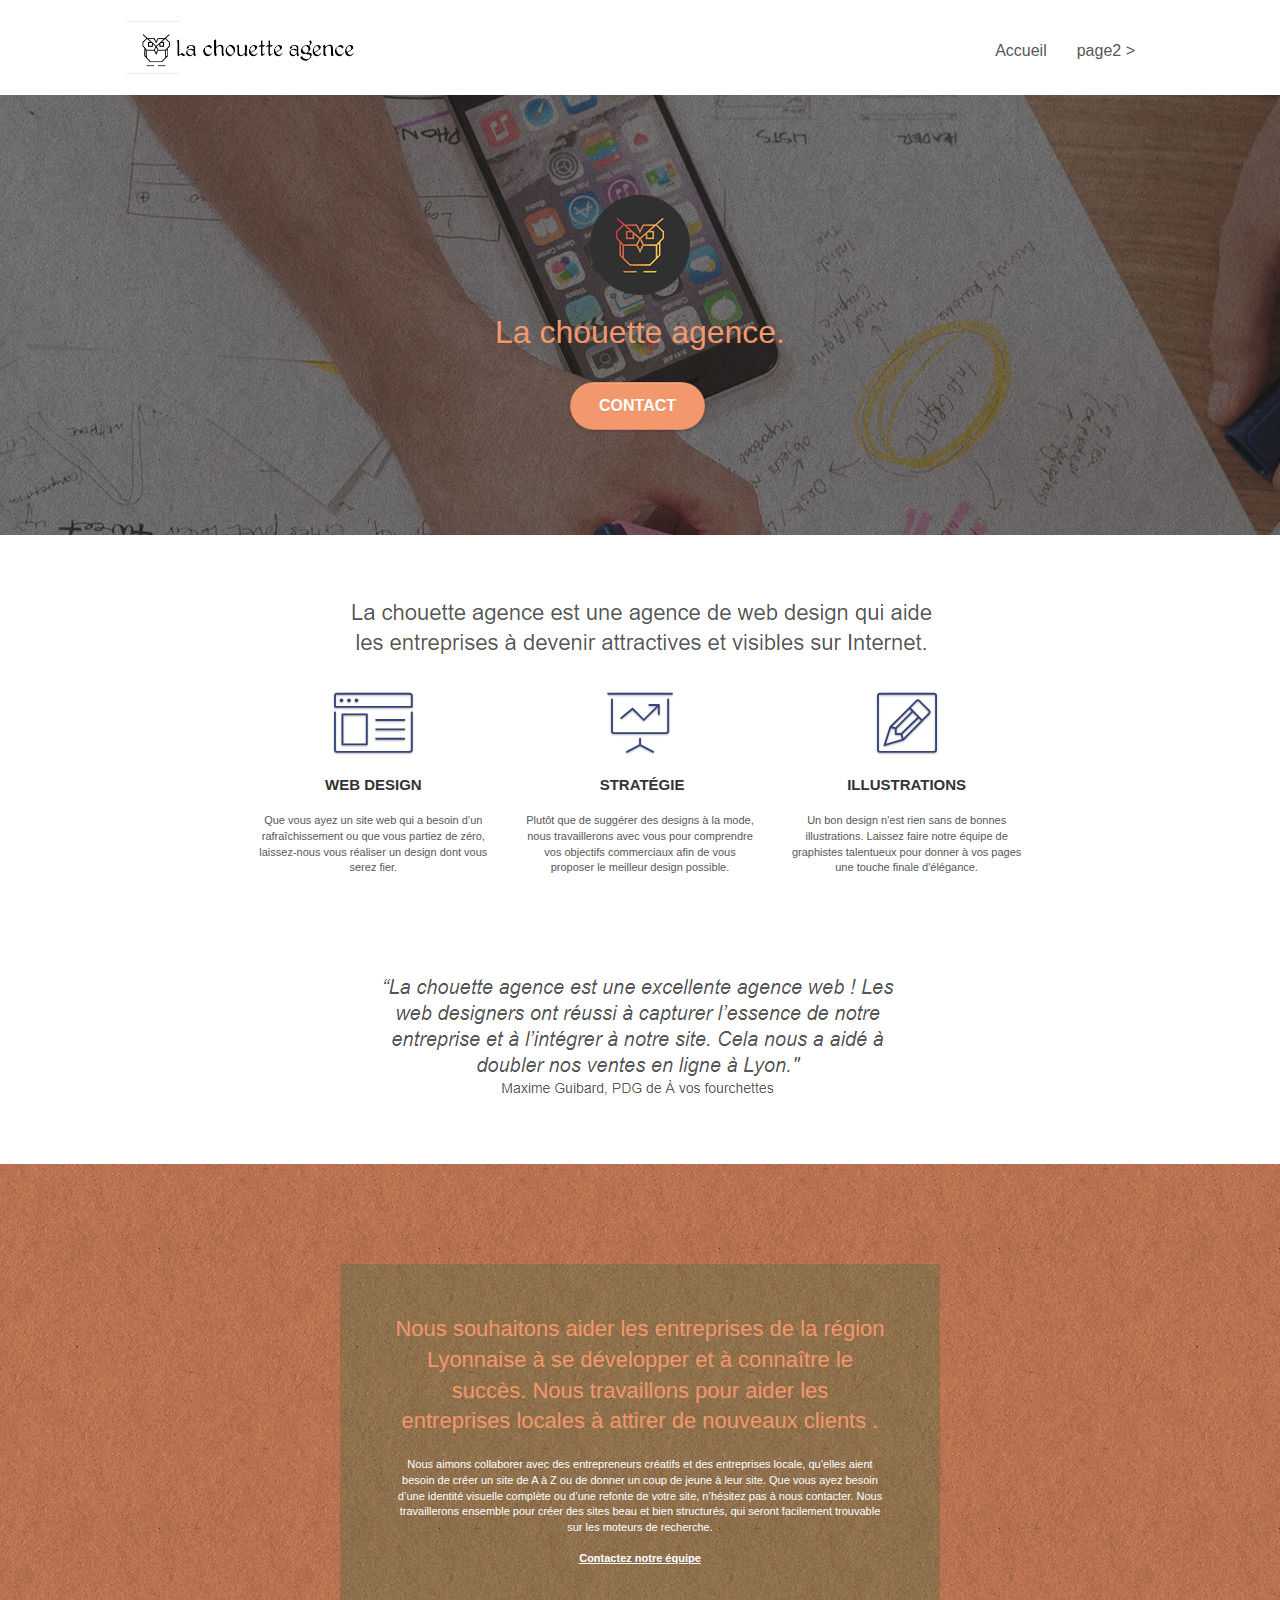
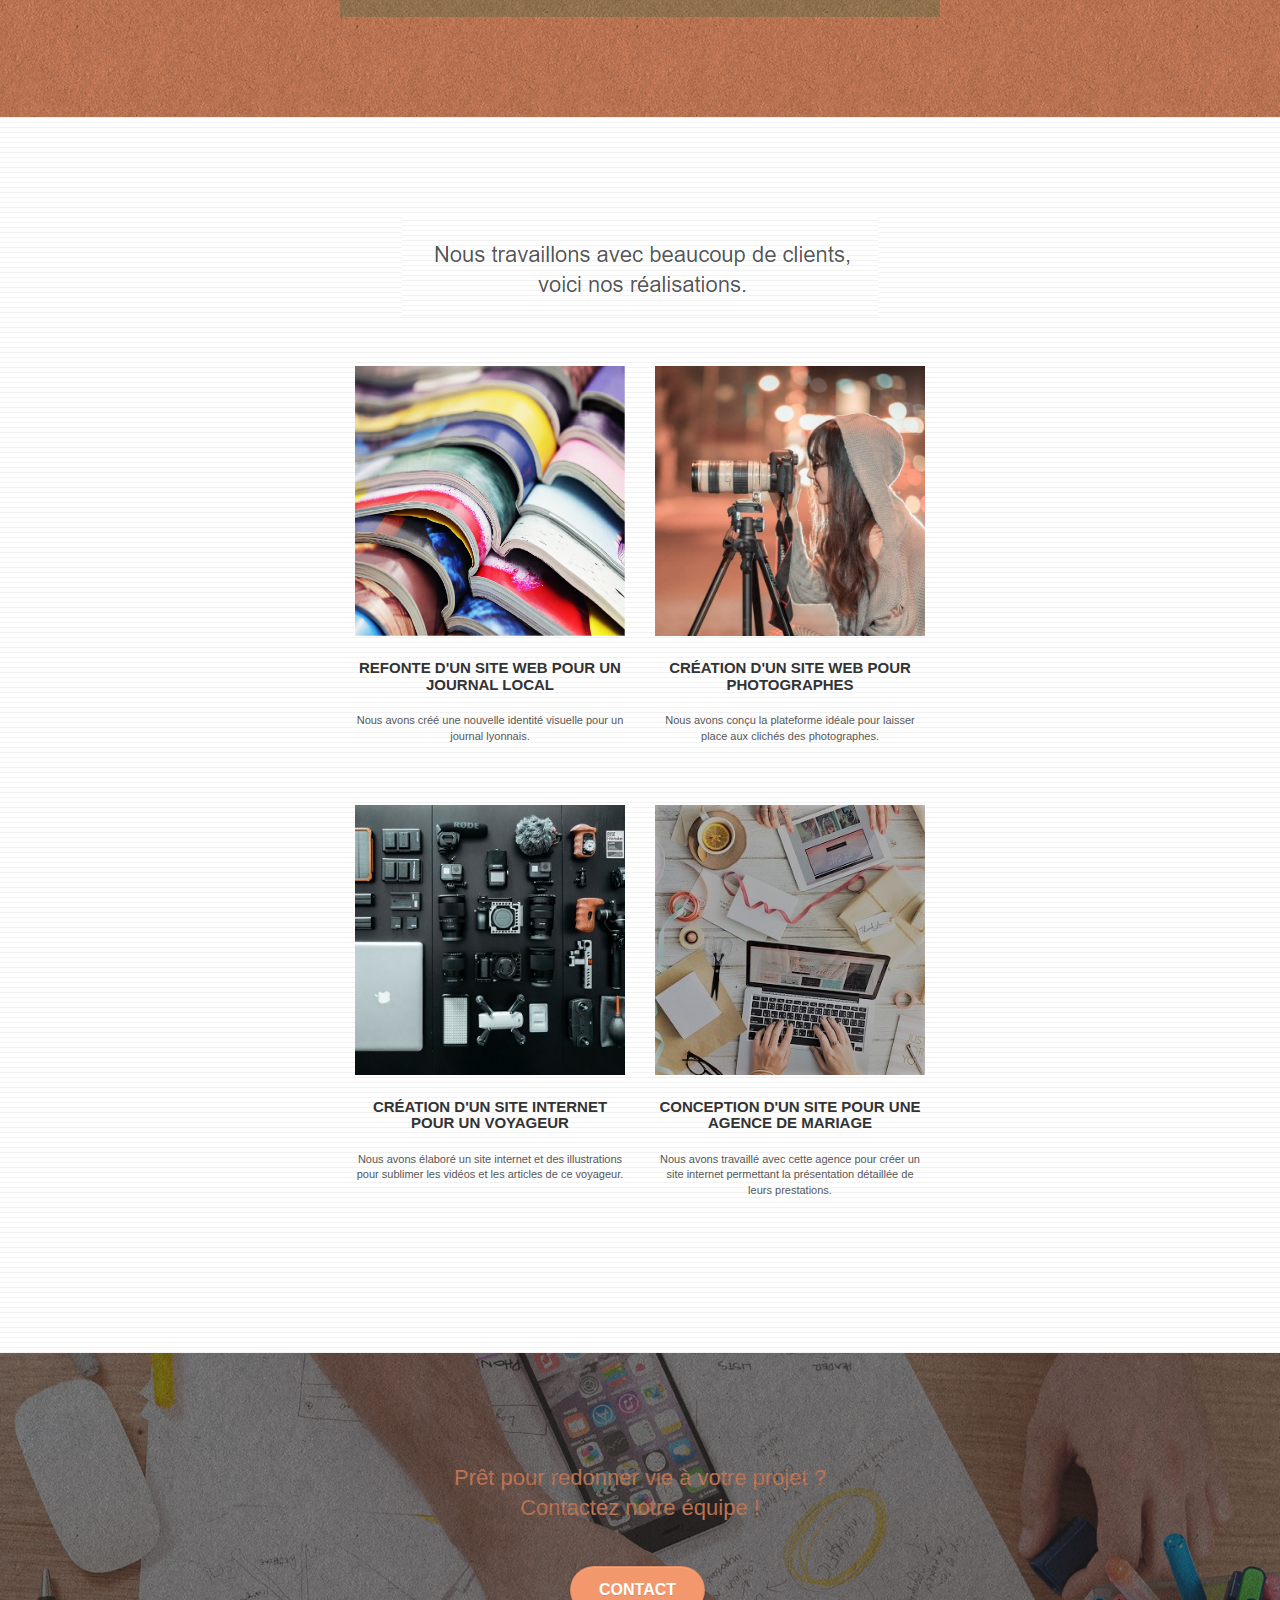
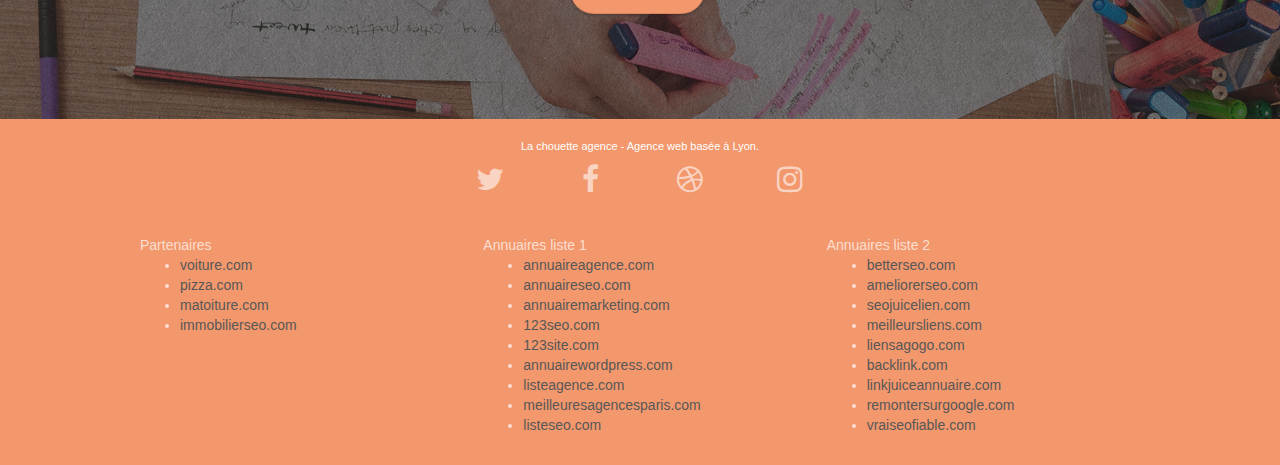
==== index.html @ df913721 "initialisation du projet" ====
<!doctype html>
<html lang="Default">
<head>
    <meta charset="utf-8">
    <meta name="keywords" content="seo, google, site web, site internet, agence design paris, agence design, agence design,agence design,agence design,agence design,agence design,agence design,agence design,agence design">
    <meta name="description" content="">
    <meta name="viewport" content="width=device-width, initial-scale=1.0, viewport-fit=cover">
    <link rel="shortcut icon" type="image/png" href="favicon.jpg">
    
	<link rel="stylesheet" type="text/css" href="./css/bootstrap.css">
	<link rel="stylesheet" type="text/css" href="style.css">
	<link rel="stylesheet" type="text/css" href="./css/font-awesome.css">
	<link rel="stylesheet" type="text/css" href="./css/et-line.css">
	
    
	<script src="./js/jquery-2.1.0.js"></script>
	<script src="./js/bootstrap.js"></script>
	<script src="./js/blocs.js"></script>
	<script src="./js/jquery.touchSwipe.js" defer></script>
	<script src="./js/gmaps.js"></script>

    <title>.</title>

    
<!-- Analytics -->
 
<!-- Analytics END -->
    
</head>
<body>
<!-- Principal conteneur -->
<div class="page-container">
    
<!-- bloc-0 -->
<div class="bloc bgc-white l-bloc " id="bloc-0">
	<div class="container bloc-sm">

		<nav class="navbar row">
			<div class="navbar-header">
				<div class="keywords" style="color:#cccccc;font-size:1px;">Agence web à paris, stratégie web, web design, illustrations, design de site web, site web, web, internet, site internet, site</div>
				<a class="navbar-brand" href="index.html"><img src="img/la-chouette-agence.png" alt="paris web design logo agence web meilleure agence" height="40" /></a>
				<div class="keywords" style="color:#cccccc;font-size:1px;">Agence web à paris, stratégie web, web design, illustrations, design de site web, site web, web, internet, site internet, site</div>
				<button id="nav-toggle" type="button" class="ui-navbar-toggle navbar-toggle" data-toggle="collapse" data-target=".navbar-1">
					<span class="sr-only">Toggle navigation</span><span class="icon-bar"></span><span class="icon-bar"></span><span class="icon-bar"></span>
				</button>
			</div>
			<div class="collapse navbar-collapse navbar-1 special-dropdown-nav">
				<ul class="site-navigation nav navbar-nav">
					<li>
						<a href="index.html">Accueil</a>
					</li>
					<li>
					</li>
					<li>
						<a href="page2.html">page2 &gt;</a>
					</li>
				</ul>
			</div>
		</nav>
	</div>
</div>
<!-- bloc-0 END -->

<!-- bloc-1-presentation -->
<div class="bloc bgc-dark-slate-blue bg-banniere d-bloc bg-t-edge bloc-bg-texture texture-paper b-parallax" id="bloc-1-hero">
	<div class="container bloc-lg">
		<div class="row tight-width-whitespace">
			<div class="col-sm-12">
				<img src="img/logo.png" class="center-block image-resize-mode" width="100" alt="La chouette agence, agence web paris, création logo paris" />
				<h1 class="text-center hero-bloc-text tc-white ">
					La chouette agence.
				</h1>
				<div class="text-center">
					<a href="page2.html" class="btn btn-lg btn-clean btn-rd cta-hero btn-atomic-tangerine" id="cta-hero">Contact</a>
				</div>
			</div>
		</div>
	</div>
</div>
<!-- bloc-1-presentation END -->

<!-- bloc-2-services -->
<div class="bloc bgc-white l-bloc" id="bloc-2-services">
	<div class="container bloc-md">
		<div class="row">
			<div class="col-sm-12 text-center">
				<img alt="agence web, agence web paris, web design paris, stratégie web" src="img/title.png" />
			</div>
		</div>
		<div class="row voffset-lg med-width-whitespace">
			<div class="col-sm-4">
				<div class="text-center">
					<span class="et-icon-browser sm-shadow icon-dark-slate-blue icons icon-lg"></span>
				</div>
				<h3 class="mg-md text-center">
					Web design
				</h3>
				<p class="text-center ">
					Que vous ayez un site web qui a besoin d&rsquo;un rafraîchissement ou que vous partiez de zéro, laissez-nous vous réaliser un design dont vous serez fier.
				</p>
			</div>
			<div class="col-sm-4">
				<div class="text-center">
					<span class="et-icon-presentation sm-shadow icon-dark-slate-blue icons icon-lg"></span>
				</div>
				<h3 class="mg-md text-center">
					&nbsp;Stratégie
				</h3>
				<p class="text-center ">
					Plutôt que de suggérer des designs à la mode, nous travaillerons avec vous pour comprendre vos objectifs commerciaux afin de vous proposer le meilleur design possible.<br>
				</p>
			</div>
			<div class="col-sm-4">
				<div class="text-center">
					<span class="et-icon-edit sm-shadow icon-dark-slate-blue icons icon-lg"></span>
				</div>
				<h3 class="mg-md text-center">
					Illustrations
				</h3>
				<p class="text-center ">
					Un bon design n'est rien sans de bonnes illustrations. Laissez faire notre équipe de graphistes talentueux pour donner à vos pages une touche finale d'élégance.
				</p>
			</div>
		</div>
		<div class="row voffset-lg voffset">
			<div class="col-xs-12 col-md-8 col-md-offset-2 text-center">
				<img alt="agence web, agence web paris, web design paris, stratégie web" src="img/citation.png" />

			</div>
		</div>
	</div>
</div>
<!-- bloc-2-services END -->

<!-- bloc-3-what-i-do -->
<div class="bloc tc-white bgc-atomic-tangerine bg-presentation d-bloc bloc-bg-texture texture-paper b-parallax" id="bloc-3-what-i-do">
	<div class="container bloc-lg">
		<div class="row tight-width-whitespace black-background">
			<div class="col-sm-12">
				<h2 class="mg-md text-center tc-white">
					Nous souhaitons aider les entreprises de la région Lyonnaise à se développer et à connaître le succès. Nous travaillons pour aider les entreprises locales à attirer de nouveaux clients .<br>
				</h2>
				<p class="text-center white">
					Nous aimons collaborer avec des entrepreneurs créatifs et des entreprises locale, qu’elles aient besoin de créer un site de A à Z ou de donner un coup de jeune à leur site. Que vous ayez besoin d’une identité visuelle complète ou d’une refonte de votre site, n’hésitez pas à nous contacter. Nous travaillerons ensemble pour créer des sites beau et bien structurés, qui seront facilement trouvable sur les moteurs de recherche. <br><br><a class="ltc-white bold-link" href="page2.html">Contactez notre équipe</a><br>
				</p>
			</div>
		</div>
	</div>
</div>
<!-- bloc-3-what-i-do END -->

<!-- bloc-4-portfolio -->
<div class="bloc bgc-white bg-lines-h2-bg bg-repeat l-bloc" id="bloc-4-portfolio">
	<div class="container bloc-lg">
		<div class="row">
			<div class="col-sm-12 text-center">
				<img alt="agence web, agence web paris, web design paris, stratégie web" src="img/title2.png" />
			</div>
		</div>
		<div class="row tight-width-whitespace portfolio-row">
			<div class="col-sm-6">
				<a href="#" data-lightbox="img/1.jpg" data-gallery-id="gallery-1" data-caption="Refonte d'un site web pour un journal local" data-frame="snapshot-lb"><img src="img/1.jpg" alt="paris web design logo agence web meilleure agence et refonte site web journal" class="img-responsive portfolio-thumb" /></a>
				<h3 class="mg-md text-center">
					Refonte d'un site web pour un journal local
				</h3>
				<p class="text-center">
					Nous avons créé une nouvelle identité visuelle pour un journal lyonnais.
				</p>
			</div>
			<div class="col-sm-6">
				<a href="#" data-lightbox="img/2.jpg" data-gallery-id="gallery-1" data-caption="Création d'un site web pour photographes" data-frame="snapshot-lb"><img src="img/2.jpg" class="img-responsive portfolio-thumb" alt="paris web design logo agence web meilleure agence, Création d'un site web pour photographes" /></a>
				<h3 class="mg-md text-center">
					Création d'un site web pour photographes
				</h3>
				<p class="text-center">
					Nous avons conçu la plateforme idéale pour laisser place aux clichés des photographes.
				</p>
			</div>
		</div>
		<div class="row tight-width-whitespace portfolio-row">
			<div class="col-sm-6">
				<a href="#" data-lightbox="img/3.bmp" data-gallery-id="gallery-1" data-caption="Création d'un site internet pour un voyageur" data-frame="snapshot-lb"><img src="img/3.bmp" class="img-responsive portfolio-thumb" alt="paris web design logo agence web meilleure agence, Création d'un site web pour voyageur"/></a>
				<h3 class="mg-md text-center">
					Création d'un site internet pour un voyageur
				</h3>
				<p class="text-center">
					Nous avons élaboré un site internet et des illustrations pour sublimer les vidéos et les articles de ce voyageur.
				</p>
			</div>
			<div class="col-sm-6">
				<a href="#" data-lightbox="img/4.bmp" data-gallery-id="gallery-1" data-caption="Conception d'un site pour une agence de mariage" data-frame="snapshot-lb"><img src="img/4.bmp" class="img-responsive portfolio-thumb" alt="paris web design logo agence web meilleure agence, Création d'un site web pour agence de mariage" /></a>
				<h3 class="mg-md text-center">
					Conception d'un site pour une agence de mariage
				</h3>
				<p class="text-center">
					Nous avons travaillé avec cette agence pour créer un site internet permettant la présentation détaillée de leurs prestations.
				</p>
			</div>
		</div>
	</div>
</div>
<!-- bloc-4-portfolio END -->

<!-- bloc-5-cta -->
<div class="bloc bgc-dark-slate-blue bg-banniere d-bloc bloc-bg-texture texture-paper" id="bloc-5-cta">
	<div class="container bloc-lg">
		<div class="row">
			<h2 class="mg-md text-center tc-white">
				Prêt pour redonner vie à votre projet ?<br>Contactez notre équipe !
			</h2>
			<div class="col-sm-12 text-center">
				<a href="page2.html" class="btn btn-atomic-tangerine btn-clean btn-rd btn-lg cta-hero">Contact</a>
			</div>
		</div>
	</div>
</div>
<!-- bloc-5-cta END -->

<!-- Footer - bloc-8 -->
<div class="bloc bgc-atomic-tangerine d-bloc" id="bloc-8">
	<div class="container bloc-sm">
		<div class="row">
			<div class="col-sm-12">
				<p class="text-center white">
					La chouette agence - Agence web basée à Lyon.<br>
				</p>
				<div class="row row-no-gutters social">
					<div class="col-sm-3">
						<div class="text-center">
							<a class="social" href="index.html"><span class="fa fa-twitter icon-md"></span></a>
						</div>
					</div>
					<div class="col-sm-3">
						<div class="text-center">
							<a class="social" href="index.html"><span class="fa fa-facebook icon-md"></span></a>
						</div>
					</div>
					<div class="col-sm-3">
						<div class="text-center">
							<a class="social" href="index.html"><span class="fa fa-dribbble icon-md"></span></a>
						</div>
					</div>
					<div class="col-sm-3">
						<div class="text-center">
							<a class="social" href="index.html"><span class="fa fa-instagram icon-md"></span></a>
						</div>
					</div>
					<div class="keywords" style="color:#F3976C;">Agence web à paris, stratégie web, web design, illustrations, design de site web, site web, web, internet, site internet, site</div>
				</div>
				<div class="row">
					<div class="col-sm-4">
						Partenaires
							<ul>
								<li><a href="voiture.com">voiture.com</a></li>
								<li><a href="pizza.com">pizza.com</a></li>
								<li><a href="matoiture.com">matoiture.com</a></li>
								<li><a href="immobilierseo.com">immobilierseo.com</a></li>
							</ul>		
					</div>
					<div class="col-sm-4">
						Annuaires liste 1
						<ul>
							<li><a href="annuaireagence.com">annuaireagence.com</a></li>
							<li><a href="annuaireseo.com">annuaireseo.com</a></li>
							<li><a href="annuairemarketing.com">annuairemarketing.com</a></li>
							<li><a href="123seoture.com">123seo.com</a></li>
							<li><a href="123site.com">123site.com</a></li>
							<li><a href="annuairewordpress.com">annuairewordpress.com</a></li>
							<li><a href="listeagence.com">listeagence.com</a></li>
							<li><a href="meilleuresagencesparis.com">meilleuresagencesparis.com</a></li>
							<li><a href="listeseo.com">listeseo.com</a></li>
						</ul>
					</div>
					<div class="col-sm-4">
						Annuaires liste 2
						<ul>
							<li><a href="betterseo.com">betterseo.com</a></li>
							<li><a href="ameliorerseo.com">ameliorerseo.com</a></li>
							<li><a href="seojuicelien.com">seojuicelien.com</a></li>
							<li><a href="meilleursliens.com">meilleursliens.com</a></li>
							<li><a href="liensagogo.com">liensagogo.com</a></li>
							<li><a href="backlink.com">backlink.com</a></li>
							<li><a href="linkjuiceannuaire.com">linkjuiceannuaire.com</a></li>
							<li><a href="remontersurgoogle.com">remontersurgoogle.com</a></li>
							<li><a href="vraiseofiable.com">vraiseofiable.com</a></li>
						</ul>
					</div>
				</div>
			</div>
		</div>
	</div>
</div>
<!-- Footer - bloc-8 END -->

</div>
<!-- Principal conteneur END -->
    

</body>
</html>
---- style.css ----
body {
    margin: 0;
    padding: 0;
    background: #FFF;
    overflow-x: hidden;
    -webkit-font-smoothing: antialiased;
    -moz-osx-font-smoothing: grayscale;
}

a,
button {
    transition: all .3s ease-in-out;
    outline: none!important;
}

a:hover {
    text-decoration: none;
    cursor: pointer;
}

#page-loading-blocs-notifaction {
    position: fixed;
    top: 0;
    bottom: 0;
    width: 100%;
    z-index: 100000;
    background: #FFFFFF url("img/pageload-spinner.gif") no-repeat center center;
}

.bloc {
    width: 100%;
    clear: both;
    background: 50% 50% no-repeat;
    padding: 0 50px;
    -webkit-background-size: cover;
    -moz-background-size: cover;
    -o-background-size: cover;
    background-size: cover;
    position: relative;
}

.bloc .container {
    padding-left: 0;
    padding-right: 0;
}

.bloc-lg {
    padding: 100px 50px;
}

.bloc-md {
    padding: 50px;
}

.bloc-sm {
    padding: 20px 50px;
}

.bg-center,
.bg-l-edge,
.bg-r-edge,
.bg-t-edge,
.bg-b-edge,
.bg-tl-edge,
.bg-bl-edge,
.bg-tr-edge,
.bg-br-edge,
.bg-repeat {
    -webkit-background-size: auto!important;
    -moz-background-size: auto!important;
    -o-background-size: auto!important;
    background-size: auto!important;
}

.bg-repeat {
    background: repeat;
}

.bg-t-edge {
    background: top no-repeat;
}

.bloc-bg-texture::before {
    content: "";
    background-size: 2px 2px;
    position: absolute;
    top: 0;
    bottom: 0;
    left: 0;
    right: 0;
}

.texture-paper::before {
    background: url("img/texture-paper.png");
    background-size: 280px 280px;
}

.b-parallax {
    background-attachment: fixed;
}

.d-bloc {
    color: rgba(255, 255, 255, .7);
}

.d-bloc button:hover {
    color: rgba(255, 255, 255, .9);
}

.d-bloc .icon-round,
.d-bloc .icon-square,
.d-bloc .icon-rounded,
.d-bloc .icon-semi-rounded-a,
.d-bloc .icon-semi-rounded-b {
    border-color: rgba(255, 255, 255, .9);
}

.d-bloc .divider-h span {
    border-color: rgba(255, 255, 255, .2);
}

.d-bloc .a-btn,
.d-bloc .navbar a,
.d-bloc .navbar-brand,
.d-bloc a .icon-sm,
.d-bloc a .icon-md,
.d-bloc a .icon-lg,
.d-bloc a .icon-xl,
.d-bloc h1 a,
.d-bloc h2 a,
.d-bloc h3 a,
.d-bloc h4 a,
.d-bloc h5 a,
.d-bloc h6 a,
.d-bloc p a {
    color: rgba(255, 255, 255, .6);
}

.d-bloc .a-btn:hover,
.d-bloc .navbar a:hover,
.d-bloc .navbar-brand:hover,
.d-bloc a:hover .icon-sm,
.d-bloc a:hover .icon-md,
.d-bloc a:hover .icon-lg,
.d-bloc a:hover .icon-xl,
.d-bloc h1 a:hover,
.d-bloc h2 a:hover,
.d-bloc h3 a:hover,
.d-bloc h4 a:hover,
.d-bloc h5 a:hover,
.d-bloc h6 a:hover,
.d-bloc p a:hover {
    color: rgba(255, 255, 255, 1);
}

.d-bloc .navbar-toggle .icon-bar {
    background: rgba(255, 255, 255, 1);
}

.d-bloc .btn-wire,
.d-bloc .btn-wire:hover {
    color: rgba(255, 255, 255, 1);
    border-color: rgba(255, 255, 255, 1);
}

.d-bloc .panel {
    color: rgba(0, 0, 0, .5);
}

.d-bloc .panel button:hover {
    color: rgba(0, 0, 0, .7);
}

.d-bloc .panel icon {
    border-color: rgba(0, 0, 0, .7);
}

.d-bloc .panel .divider-h span {
    border-color: rgba(0, 0, 0, .1);
}

.d-bloc .panel .a-btn {
    color: rgba(0, 0, 0, .6);
}

.d-bloc .panel .a-btn:hover {
    color: rgba(0, 0, 0, 1);
}

.d-bloc .panel .btn-wire,
.d-bloc .panel .btn-wire:hover {
    color: rgba(0, 0, 0, .7);
    border-color: rgba(0, 0, 0, .3);
}

.d-bloc .panel,
.l-bloc {
    color: rgba(0, 0, 0, .5);
}

.d-bloc .panel button:hover,
.l-bloc button:hover {
    color: rgba(0, 0, 0, .7);
}

.l-bloc .icon-round,
.l-bloc .icon-square,
.l-bloc .icon-rounded,
.l-bloc .icon-semi-rounded-a,
.l-bloc .icon-semi-rounded-b {
    border-color: rgba(0, 0, 0, .7);
}

.d-bloc .panel .divider-h span,
.l-bloc .divider-h span {
    border-color: rgba(0, 0, 0, .1);
}

.d-bloc .panel .a-btn,
.l-bloc .a-btn,
.l-bloc .navbar a,
.l-bloc .navbar-brand,
.l-bloc a .icon-sm,
.l-bloc a .icon-md,
.l-bloc a .icon-lg,
.l-bloc a .icon-xl,
.l-bloc h1 a,
.l-bloc h2 a,
.l-bloc h3 a,
.l-bloc h4 a,
.l-bloc h5 a,
.l-bloc h6 a,
.l-bloc p a {
    color: rgba(0, 0, 0, .6);
}

.d-bloc .panel .a-btn:hover,
.l-bloc .a-btn:hover,
.l-bloc .navbar a:hover,
.l-bloc .navbar-brand:hover,
.l-bloc a:hover .icon-sm,
.l-bloc a:hover .icon-md,
.l-bloc a:hover .icon-lg,
.l-bloc a:hover .icon-xl,
.l-bloc h1 a:hover,
.l-bloc h2 a:hover,
.l-bloc h3 a:hover,
.l-bloc h4 a:hover,
.l-bloc h5 a:hover,
.l-bloc h6 a:hover,
.l-bloc p a:hover {
    color: rgba(0, 0, 0, 1);
}

.l-bloc .navbar-toggle .icon-bar {
    color: rgba(0, 0, 0, .6);
}

.d-bloc .panel .btn-wire,
.d-bloc .panel .btn-wire:hover,
.l-bloc .btn-wire,
.l-bloc .btn-wire:hover {
    color: rgba(0, 0, 0, .7);
    border-color: rgba(0, 0, 0, .3);
}

.voffset {
    margin-top: 30px;
}

.voffset-lg {
    margin-top: 80px;
}

.row-no-gutters {
    margin-right: 0;
    margin-left: 0;
}

.row.row-no-gutters > [class^="col-"],
.row.row-no-gutters > [class*=" col-"] {
    padding-right: 0;
    padding-left: 0;
}

#bloc-1-hero h1 {
    font-size: 32px;
}

.navbar {
    margin-bottom: 0;
    z-index: 1;
}

.navbar-brand {
    height: auto;
    padding: 3px 15px;
    font-size: 25px;
    font-weight: normal;
    font-weight: 600;
    line-height: 44px;
}

.navbar-brand img {
    max-height: 200px;
    margin: 0 5px 0 0;
    display: inline;
}

.navbar-brand img[src$=svg] {
    min-width: 100px;
}

.nav-center .navbar-brand img {
    margin: 0;
}

.navbar .nav {
    padding-top: 2px;
    margin-right: -16px;
    float: right;
    z-index: 1;
}

.nav > li {
    float: left;
    margin-top: 4px;
    font-size: 16px;
}

.navbar-nav .open .dropdown-menu > li > a {
    text-align: inherit;
}

.nav > li a:hover,
.nav > li a:focus {
    background: transparent;
}

.navbar-toggle {
    margin: 10px 10px 0 0;
    border: 0px;
}

.navbar-toggle:hover {
    background: transparent!important;
}

.navbar-toggle .icon-bar {
    background-color: rgba(0, 0, 0, .5);
    width: 26px;
}

.nav-invert .navbar .nav {
    float: left;
}

.nav-invert .navbar-header,
.nav-invert .navbar-brand {
    float: right;
    position: relative;
    z-index: 2;
}

@media (min-width: 768px) {
    .site-navigation {
        position: absolute;
        top: 50%;
        right: 20px;
        transform: translate(0, -50%);
        -webkit-transform: translateY(-50%);
    }
    .nav > li .dropdown-menu a,
    .nav > li .dropdown-menu a:hover {
        color: #484848;
    }
    .nav-invert .site-navigation {
        left: 0;
        right: 0;
    }
    .nav-center {
        text-align: center;
    }
    .nav-center .navbar-header {
        width: 100%;
    }
    .nav-center .navbar-header,
    .nav-center .navbar-brand,
    .nav-center .nav > li {
        float: none;
        display: inline-block;
    }
    .nav-center .site-navigation {
        position: relative;
        width: 100%;
        right: 0;
        margin-right: 0px;
        margin-top: 20px;
    }
    .nav-center.mini-nav .navbar-toggle {
        float: none;
        margin: 10px auto 0;
    }
}

.nav > li > .dropdown a {
    background: none!important;
    display: block;
    padding: 14px 15px;
}

nav .caret {
    margin: 0 5px;
}

.dropdown-menu .dropdown-menu {
    top: -8px;
    left: 100%;
}

.dropdown-menu .dropmenu-flow-right {
    top: 100%;
    left: 0;
    margin-left: -1px;
    border-top-left-radius: 0;
    border-top-right-radius: 0;
}

.dropdown-menu .dropdown span {
    border: 4px solid black;
    border-top-color: transparent;
    border-right-color: transparent;
    border-bottom-color: transparent;
    margin: 6px -5px 0 0!important;
    float: right;
}

.mg-md {
    margin-top: 10px;
    margin-bottom: 20px;
}

.mg-lg {
    margin-top: 10px;
    margin-bottom: 40px;
}

.btn {
    margin: 0 5px 5px 0;
}

.btn.pull-right {
    margin: 0 0 5px 5px;
}

.btn-d,
.btn-d:hover,
.btn-d:focus {
    color: #FFF;
    background: rgba(0, 0, 0, .3);
}

button {
    outline: none!important;
}

.btn-rd {
    border-radius: 40px;
}

.btn-clean {
    border: 1px solid rgba(0, 0, 0, .08);
    border-bottom-color: rgba(0, 0, 0, .1);
    text-shadow: 0 1px 0 rgba(0, 0, 1, .1);
    box-shadow: 0 1px 3px rgba(0, 0, 1, .25), inset 0 1px 0 0 rgba(255, 255, 255, .15);
}

.icon-md {
    font-size: 30px!important;
}

.icon-lg {
    font-size: 60px!important;
}

.sm-shadow {
    text-shadow: 0 1px 2px rgba(0, 0, 0, .3);
}

.panel-sq,
.panel-sq .panel-heading,
.panel-sq .panel-footer {
    border-radius: 0;
}

.panel-rd {
    border-radius: 30px;
}

.panel-rd .panel-heading {
    border-radius: 29px 29px 0 0;
}

.panel-rd .panel-footer {
    border-radius: 0 0 29px 29px;
}

.form-control {
    border-color: rgba(0, 0, 0, .1);
    box-shadow: none;
}

.scrollToTop {
    width: 40px;
    height: 40px;
    position: fixed;
    bottom: 20px;
    right: 20px;
    opacity: 0;
    z-index: 500;
    transition: all .3s ease-in-out;
}

.scrollToTop span {
    margin-top: 6px;
}

.showScrollTop {
    font-size: 14px;
    opacity: 1;
}

a[data-lightbox] {
    position: relative;
    display: block;
    text-align: center;
}

a[data-lightbox]:hover::before {
    content: "+";
    font-family: "HelveticaNeue-Light", "Helvetica Neue Light", "Helvetica Neue", Helvetica, Arial;
    font-size: 32px;
    width: 50px;
    height: 50px;
    margin-left: -25px;
    border-radius: 50%;
    background: rgba(0, 0, 0, .6);
    color: #FFF;
    font-weight: 100;
    z-index: 1;
    position: absolute;
    top: 50%;
    transform: translateY(-50%);
    -webkit-transform: translateY(-50%);
}

a[data-lightbox]:hover img {
    opacity: 0.6;
    -webkit-animation-fill-mode: none;
    animation-fill-mode: none;
}

#lightbox-modal {
    display: flex;
    align-items: center;
}

#lightbox-modal .modal-dialog {
    width: 90%;
    max-width: 900px;
    margin: 0 auto 0;
}

#lightbox-modal .modal-dialog img {
    max-height: 90vh;
    margin: 0 auto;
}

.lightbox-caption {
    padding: 20px;
    color: #FFF;
    background: rgba(0, 0, 0, .5);
    position: absolute;
    left: 15px;
    right: 15px;
    bottom: 5px;
}

.close-lightbox {
    color: #FFF;
    font-size: 30px;
    position: absolute;
    top: 20px;
    right: 20px;
    z-index: 20;
    background: rgba(0, 0, 0, .5);
    border: none;
    line-height: 30px;
    padding: 0 9px 5px;
    opacity: 0.3;
}

.close-lightbox:hover,
.next-lightbox:hover,
.prev-lightbox:hover {
    opacity: 1.0;
    color: #FFF;
}

.next-lightbox,
.prev-lightbox {
    font-size: 20px;
    color: rgba(255, 255, 255, .9);
    background: rgba(0, 0, 0, .5);
    transition: all .2s ease-in-out;
    position: absolute;
    top: 45%;
    z-index: 1;
    opacity: 0.4;
}

.next-lightbox {
    padding: 6px 8px 1px 13px;
    right: 25px;
}

.prev-lightbox {
    padding: 6px 13px 1px 10px;
    left: 25px;
}

.snapshot-lb .modal-body {
    padding-bottom: 45px;
}

.snapshot-lb .lightbox-caption {
    padding: 0;
    color: rgba(0, 0, 0, .5);
    background: none;
}

h1,
h2,
h3,
h4,
h5,
h6,
p,
label,
.btn,
a {
    font-family: "helvetica";
    font-weight: 400;
    color: #575757!important;
}

.container {
    max-width: 1000px;
}

.hero-bloc-text {
    font-size: 38px;
}

.hero-bloc-text-sub {
    font-size: 36px;
}

.statement-bloc-text {
    line-height: 26px;
    font-style: italic;
    font-size: 20px;
    text-align: center;
    font-weight: lighter;
    max-width: 520px;
    margin: auto auto auto auto;
}

p {
    font-size: 11px;
}

.tight-width-whitespace {
    max-width: 600px;
    margin: auto auto auto auto;
}

.h1 {
    font-size: 20px;
    font-family: "Open Sans";
}

.cta-hero {
    margin-top: 22px;
    color: #FFFFFF!important;
    text-transform: uppercase;
    padding: 12px 28px 12px 28px;
    font-size: 16px;
    font-weight: 700;
}

.social {
    max-width: 400px;
    margin: auto auto auto auto;
}

h2 {
    font-size: 22px;
    line-height: 1.4em;
}

h3 {
    font-size: 15px;
    text-transform: uppercase;
    font-weight: 700;
    color: #333333!important;
}

.med-width-whitespace {
    max-width: 800px;
    margin: auto auto auto auto;
    box-shadow: 0px 0px 0px #000000;
}

h1 {
    color: #333333!important;
}

h4 {
    color: #333333!important;
}

.icons {
    margin-bottom: 14px;
    margin-top: 24px;
}

.white {
    color: #FFFFFF!important;
}

.portfolio-thumb {
    margin-bottom: 24px;
}

.portfolio-row {
    margin-bottom: 44px;
    margin-top: 50px;
}

.avatar {
    box-shadow: 0px 4px 9px rgba(0, 0, 0, 0.3);
}

.black-background {
    background-color: rgba(165, 147, 99, 0.7);
    padding: 40px 40px 40px 40px;
}

.bold-link {
    font-weight: 900;
    text-decoration: underline!important;
}

.bgc-white {
    background-color: #FFFFFF;
}

.bgc-dark-slate-blue {
    background-color: #364577;
}

.bgc-atomic-tangerine {
    background-color: #F3976C;
}

.tc-white {
    color: #F3976C!important;
}

.btn-atomic-tangerine {
    background: #F3976C;
    color: #FFFFFF!important;
}

.btn-atomic-tangerine:hover {
    background: #c27956!important;
    color: #FFFFFF!important;
}

.ltc-white {
    color: #FFFFFF!important;
}

.ltc-white:hover {
    color: #cccccc!important;
}

.ltc-atomic-tangerine {
    color: #F3976C!important;
}

.ltc-atomic-tangerine:hover {
    color: #c27956!important;
}

.icon-dark-slate-blue {
    color: #364577!important;
    border-color: #364577!important;
}

.bg-dots-bg {
    background-image: url("img/dots-bg.png");
}

.bg-lines-h2-bg {
    background-image: url("img/lines-h2-bg.png");
}

.bg-banniere {
    background-image: url("img/la-chouette-agence-banniere.jpg");
}

.bg-presentation {
    background-image: url("img/image-de-presentation.bmp");
}

@media (max-width: 1024px) {
    .bloc {
        padding-left: 20px;
        padding-right: 20px;
    }
    .bloc.full-width-bloc,
    .bloc-tile-2.full-width-bloc .container,
    .bloc-tile-3.full-width-bloc .container,
    .bloc-tile-4.full-width-bloc .container {
        padding-left: 0;
        padding-right: 0;
    }
}

@media (max-width: 992px) and (min-width: 768px) {
    .navbar .nav {
        max-width: 80%
    }
    .nav-center.navbar .nav {
        max-width: 100%
    }
}

@media only screen and (min-device-width: 768px) and (max-device-width: 1024px) and (orientation: landscape) {
    .b-parallax {
        background-attachment: scroll;
    }
}

@media only screen and (min-device-width: 1024px) and (max-device-width: 1366px) and (-webkit-min-device-pixel-ratio: 1.5) {
    .b-parallax {
        background-attachment: scroll;
    }
}

@media (max-width: 991px) {
    .container {
        width: 100%;
    }
    .b-parallax {
        background-attachment: scroll;
    }
    .page-container,
    #hero-bloc {
        overflow-x: hidden;
        position: relative;
    }
    .bloc {
        padding-left: constant(safe-area-inset-left);
        padding-right: constant(safe-area-inset-right);
    }
    .bloc-group,
    .bloc-group .bloc {
        display: block;
        width: 100%;
    }
    .bloc-fill-screen .fill-bloc-top-edge,
    .bloc-fill-screen .fill-bloc-bottom-edge {
        padding: 0 20px;
        padding-left: constant(safe-area-inset-left);
        padding-right: constant(safe-area-inset-right);
    }
}

@media (max-width: 767px) {
    .page-container {
        overflow-x: hidden;
        position: relative;
    }
    h1,
    h2,
    h3,
    h4,
    h5,
    h6,
    p,
    #disqus_thread {
        padding-left: 10px!important;
        padding-right: 10px!important;
    }
    .b-parallax {
        background-attachment: scroll;
    }
    .navbar .nav {
        padding-top: 0;
        border-top: 1px solid rgba(0, 0, 0, .2);
        float: none!important;
    }
    .navbar.row {
        margin-left: 0;
        margin-right: 0;
    }
    .site-navigation {
        position: inherit;
        transform: none;
        -webkit-transform: none;
        -ms-transform: none;
    }
    .nav > li {
        margin-top: 0;
        border-bottom: 1px solid rgba(0, 0, 0, .1);
        background: rgba(0, 0, 0, .05);
        text-align: left;
        padding-left: 15px;
        width: 100%;
    }
    .nav > li:hover {
        background: rgba(0, 0, 0, .08);
    }
    .dropdown .dropdown a .caret {
        float: none;
        margin: 5px 0 0 10px!important;
        border: 4px solid black;
        border-bottom-color: transparent;
        border-right-color: transparent;
        border-left-color: transparent;
    }
    #hero-bloc .navbar .nav {
        background: rgba(0, 0, 0, .8);
    }
    #hero-bloc .navbar .nav a {
        color: rgba(255, 255, 255, .6);
    }
    .hero {
        padding: 50px 0;
    }
    .hero-nav {
        left: -1px;
        right: -1px;
    }
    .navbar-collapse {
        padding: 0;
        overflow-x: hidden;
        -webkit-box-shadow: none;
        box-shadow: none;
    }
    .navbar-brand img {
        max-height: 40px;
        width: auto;
    }
    .nav-invert .navbar-header {
        float: none;
        width: 100%;
    }
    .nav-invert .navbar-toggle {
        float: left;
        margin-left: 10px;
    }
    .bloc {
        padding-left: 0;
        padding-right: 0;
    }
    .bloc-xxl,
    .bloc-xl,
    .bloc-lg {
        padding: 40px 0;
    }
    .bloc-sm,
    .bloc-md {
        padding-left: 0;
        padding-right: 0;
    }
    .bloc-tile-2 .container,
    .bloc-tile-3 .container,
    .bloc-tile-4 .container,
    .bloc-fill-screen .fill-bloc-top-edge,
    .bloc-fill-screen .fill-bloc-bottom-edge {
        padding-left: 0;
        padding-right: 0;
    }
    .a-block {
        padding: 0 10px;
    }
    .btn-dwn {
        display: none;
    }
    .voffset {
        margin-top: 5px;
    }
    .voffset-md {
        margin-top: 20px;
    }
    .voffset-lg {
        margin-top: 30px;
    }
    form {
        padding: 5px;
    }
    .close-lightbox {
        display: inline-block;
    }
    .blocsapp-device-iphone5 {
        background-size: 216px 425px;
        padding-top: 60px;
        width: 216px;
        height: 425px;
    }
    .blocsapp-device-iphone5 img {
        width: 180px;
        height: 320px;
    }
}

@media (max-width: 400px) {
    .bloc {
        padding-left: 0;
        padding-right: 0;
    }
}

@media (max-width: 767px) {
    .bloc-mob-center-text {
        text-align: center;
    }
}
---- css/et-line.css ----
@font-face {
    font-family: et-line;
    src: url(../fonts/et-line.eot);
    src: url(../fonts/et-line.eot?#iefix) format('embedded-opentype'), url(../fonts/et-line.woff) format('woff'), url(../fonts/et-line.ttf) format('truetype'), url(../fonts/et-line.svg#et-line) format('svg');
    font-weight: 400;
    font-style: normal
}

.et-icon-adjustments,
.et-icon-alarmclock,
.et-icon-anchor,
.et-icon-aperture,
.et-icon-attachment,
.et-icon-bargraph,
.et-icon-basket,
.et-icon-beaker,
.et-icon-bike,
.et-icon-book-open,
.et-icon-briefcase,
.et-icon-browser,
.et-icon-calendar,
.et-icon-camera,
.et-icon-caution,
.et-icon-chat,
.et-icon-circle-compass,
.et-icon-clipboard,
.et-icon-clock,
.et-icon-cloud,
.et-icon-compass,
.et-icon-desktop,
.et-icon-dial,
.et-icon-document,
.et-icon-documents,
.et-icon-download,
.et-icon-dribbble,
.et-icon-edit,
.et-icon-envelope,
.et-icon-expand,
.et-icon-facebook,
.et-icon-flag,
.et-icon-focus,
.et-icon-gears,
.et-icon-genius,
.et-icon-gift,
.et-icon-global,
.et-icon-globe,
.et-icon-googleplus,
.et-icon-grid,
.et-icon-happy,
.et-icon-hazardous,
.et-icon-heart,
.et-icon-hotairballoon,
.et-icon-hourglass,
.et-icon-key,
.et-icon-laptop,
.et-icon-layers,
.et-icon-lifesaver,
.et-icon-lightbulb,
.et-icon-linegraph,
.et-icon-linkedin,
.et-icon-lock,
.et-icon-magnifying-glass,
.et-icon-map,
.et-icon-map-pin,
.et-icon-megaphone,
.et-icon-mic,
.et-icon-mobile,
.et-icon-newspaper,
.et-icon-notebook,
.et-icon-paintbrush,
.et-icon-paperclip,
.et-icon-pencil,
.et-icon-phone,
.et-icon-picture,
.et-icon-pictures,
.et-icon-piechart,
.et-icon-presentation,
.et-icon-pricetags,
.et-icon-printer,
.et-icon-profile-female,
.et-icon-profile-male,
.et-icon-puzzle,
.et-icon-quote,
.et-icon-recycle,
.et-icon-refresh,
.et-icon-ribbon,
.et-icon-rss,
.et-icon-sad,
.et-icon-scissors,
.et-icon-scope,
.et-icon-search,
.et-icon-shield,
.et-icon-speedometer,
.et-icon-strategy,
.et-icon-streetsign,
.et-icon-tablet,
.et-icon-target,
.et-icon-telescope,
.et-icon-toolbox,
.et-icon-tools,
.et-icon-tools-2,
.et-icon-trophy,
.et-icon-tumblr,
.et-icon-twitter,
.et-icon-upload,
.et-icon-video,
.et-icon-wallet,
.et-icon-wine {
    font-family: et-line;
    speak: none;
    font-style: normal;
    font-weight: 400;
    font-variant: normal;
    text-transform: none;
    line-height: 1;
    -webkit-font-smoothing: antialiased;
    -moz-osx-font-smoothing: grayscale;
    display: inline-block
}

.et-icon-mobile:before {
    content: "\e000"
}

.et-icon-laptop:before {
    content: "\e001"
}

.et-icon-desktop:before {
    content: "\e002"
}

.et-icon-tablet:before {
    content: "\e003"
}

.et-icon-phone:before {
    content: "\e004"
}

.et-icon-document:before {
    content: "\e005"
}

.et-icon-documents:before {
    content: "\e006"
}

.et-icon-search:before {
    content: "\e007"
}

.et-icon-clipboard:before {
    content: "\e008"
}

.et-icon-newspaper:before {
    content: "\e009"
}

.et-icon-notebook:before {
    content: "\e00a"
}

.et-icon-book-open:before {
    content: "\e00b"
}

.et-icon-browser:before {
    content: "\e00c"
}

.et-icon-calendar:before {
    content: "\e00d"
}

.et-icon-presentation:before {
    content: "\e00e"
}

.et-icon-picture:before {
    content: "\e00f"
}

.et-icon-pictures:before {
    content: "\e010"
}

.et-icon-video:before {
    content: "\e011"
}

.et-icon-camera:before {
    content: "\e012"
}

.et-icon-printer:before {
    content: "\e013"
}

.et-icon-toolbox:before {
    content: "\e014"
}

.et-icon-briefcase:before {
    content: "\e015"
}

.et-icon-wallet:before {
    content: "\e016"
}

.et-icon-gift:before {
    content: "\e017"
}

.et-icon-bargraph:before {
    content: "\e018"
}

.et-icon-grid:before {
    content: "\e019"
}

.et-icon-expand:before {
    content: "\e01a"
}

.et-icon-focus:before {
    content: "\e01b"
}

.et-icon-edit:before {
    content: "\e01c"
}

.et-icon-adjustments:before {
    content: "\e01d"
}

.et-icon-ribbon:before {
    content: "\e01e"
}

.et-icon-hourglass:before {
    content: "\e01f"
}

.et-icon-lock:before {
    content: "\e020"
}

.et-icon-megaphone:before {
    content: "\e021"
}

.et-icon-shield:before {
    content: "\e022"
}

.et-icon-trophy:before {
    content: "\e023"
}

.et-icon-flag:before {
    content: "\e024"
}

.et-icon-map:before {
    content: "\e025"
}

.et-icon-puzzle:before {
    content: "\e026"
}

.et-icon-basket:before {
    content: "\e027"
}

.et-icon-envelope:before {
    content: "\e028"
}

.et-icon-streetsign:before {
    content: "\e029"
}

.et-icon-telescope:before {
    content: "\e02a"
}

.et-icon-gears:before {
    content: "\e02b"
}

.et-icon-key:before {
    content: "\e02c"
}

.et-icon-paperclip:before {
    content: "\e02d"
}

.et-icon-attachment:before {
    content: "\e02e"
}

.et-icon-pricetags:before {
    content: "\e02f"
}

.et-icon-lightbulb:before {
    content: "\e030"
}

.et-icon-layers:before {
    content: "\e031"
}

.et-icon-pencil:before {
    content: "\e032"
}

.et-icon-tools:before {
    content: "\e033"
}

.et-icon-tools-2:before {
    content: "\e034"
}

.et-icon-scissors:before {
    content: "\e035"
}

.et-icon-paintbrush:before {
    content: "\e036"
}

.et-icon-magnifying-glass:before {
    content: "\e037"
}

.et-icon-circle-compass:before {
    content: "\e038"
}

.et-icon-linegraph:before {
    content: "\e039"
}

.et-icon-mic:before {
    content: "\e03a"
}

.et-icon-strategy:before {
    content: "\e03b"
}

.et-icon-beaker:before {
    content: "\e03c"
}

.et-icon-caution:before {
    content: "\e03d"
}

.et-icon-recycle:before {
    content: "\e03e"
}

.et-icon-anchor:before {
    content: "\e03f"
}

.et-icon-profile-male:before {
    content: "\e040"
}

.et-icon-profile-female:before {
    content: "\e041"
}

.et-icon-bike:before {
    content: "\e042"
}

.et-icon-wine:before {
    content: "\e043"
}

.et-icon-hotairballoon:before {
    content: "\e044"
}

.et-icon-globe:before {
    content: "\e045"
}

.et-icon-genius:before {
    content: "\e046"
}

.et-icon-map-pin:before {
    content: "\e047"
}

.et-icon-dial:before {
    content: "\e048"
}

.et-icon-chat:before {
    content: "\e049"
}

.et-icon-heart:before {
    content: "\e04a"
}

.et-icon-cloud:before {
    content: "\e04b"
}

.et-icon-upload:before {
    content: "\e04c"
}

.et-icon-download:before {
    content: "\e04d"
}

.et-icon-target:before {
    content: "\e04e"
}

.et-icon-hazardous:before {
    content: "\e04f"
}

.et-icon-piechart:before {
    content: "\e050"
}

.et-icon-speedometer:before {
    content: "\e051"
}

.et-icon-global:before {
    content: "\e052"
}

.et-icon-compass:before {
    content: "\e053"
}

.et-icon-lifesaver:before {
    content: "\e054"
}

.et-icon-clock:before {
    content: "\e055"
}

.et-icon-aperture:before {
    content: "\e056"
}

.et-icon-quote:before {
    content: "\e057"
}

.et-icon-scope:before {
    content: "\e058"
}

.et-icon-alarmclock:before {
    content: "\e059"
}

.et-icon-refresh:before {
    content: "\e05a"
}

.et-icon-happy:before {
    content: "\e05b"
}

.et-icon-sad:before {
    content: "\e05c"
}

.et-icon-facebook:before {
    content: "\e05d"
}

.et-icon-twitter:before {
    content: "\e05e"
}

.et-icon-googleplus:before {
    content: "\e05f"
}

.et-icon-rss:before {
    content: "\e060"
}

.et-icon-tumblr:before {
    content: "\e061"
}

.et-icon-linkedin:before {
    content: "\e062"
}

.et-icon-dribbble:before {
    content: "\e063"
}
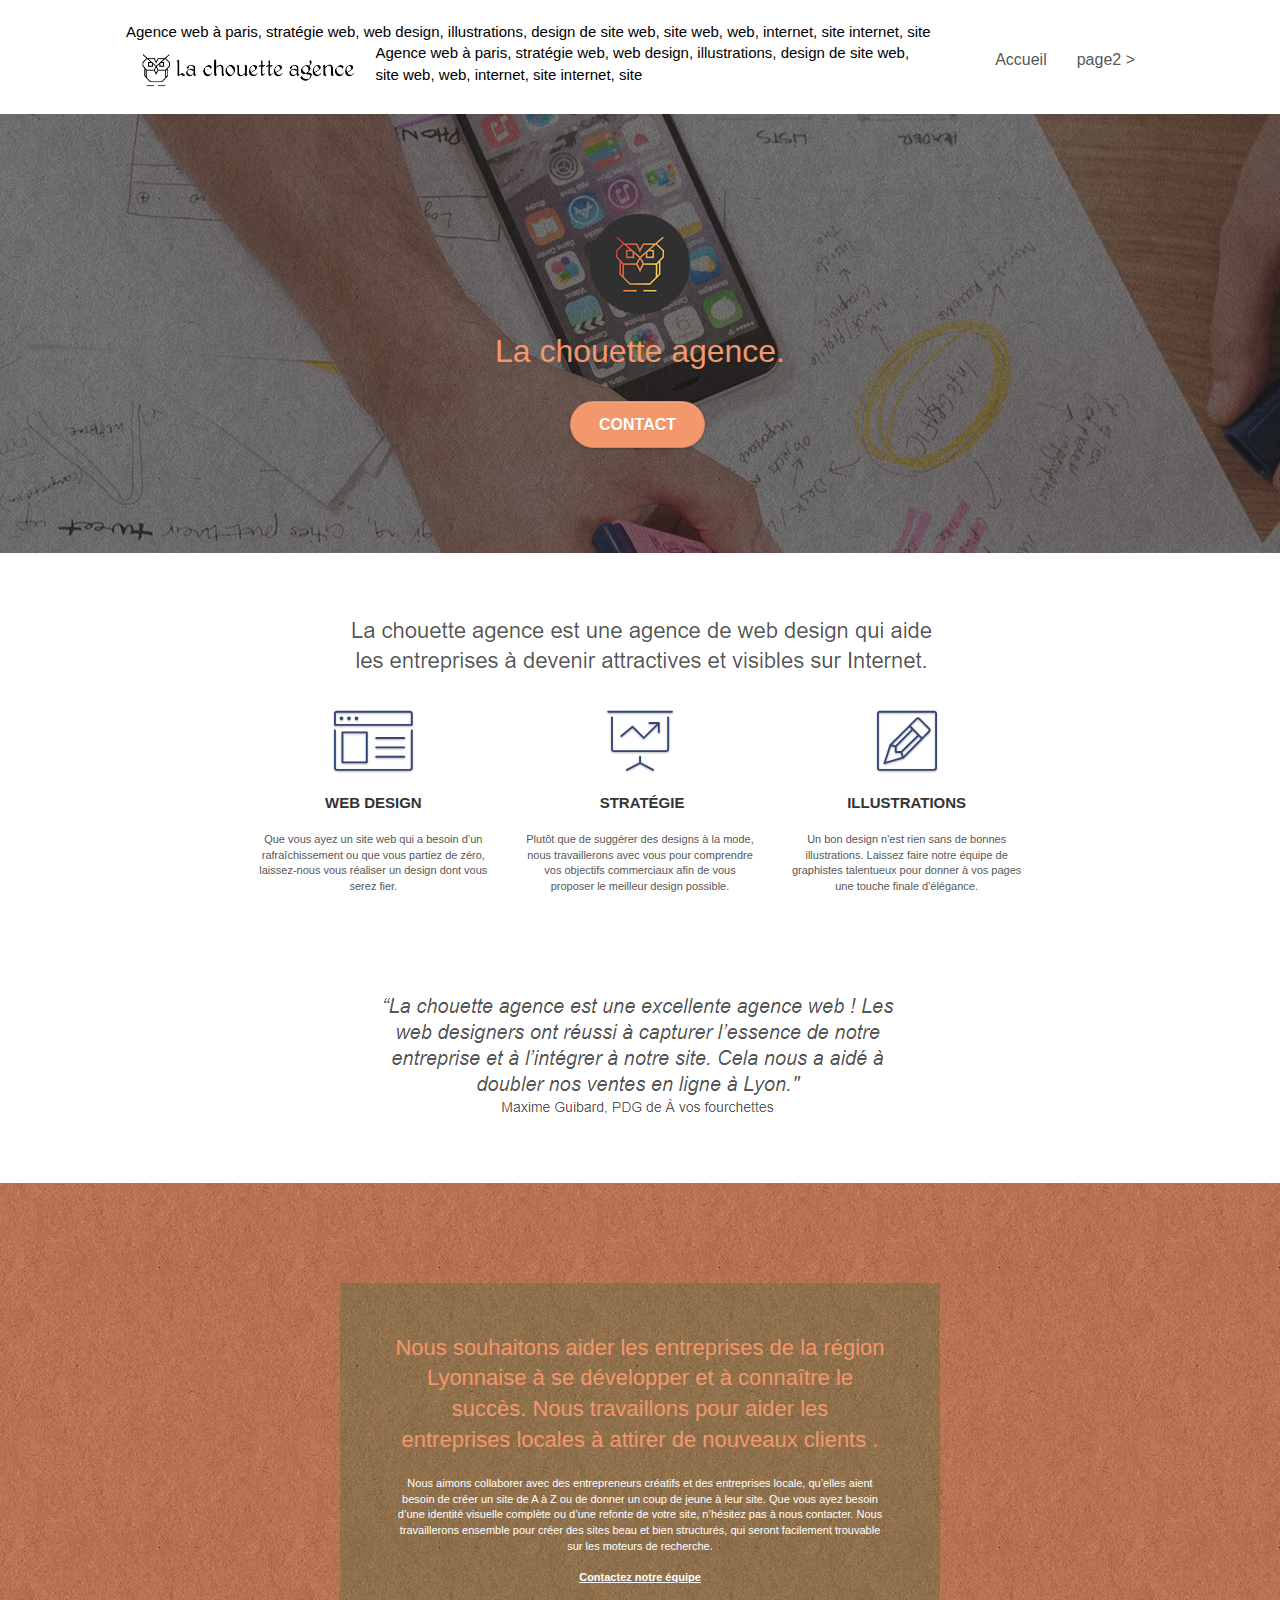
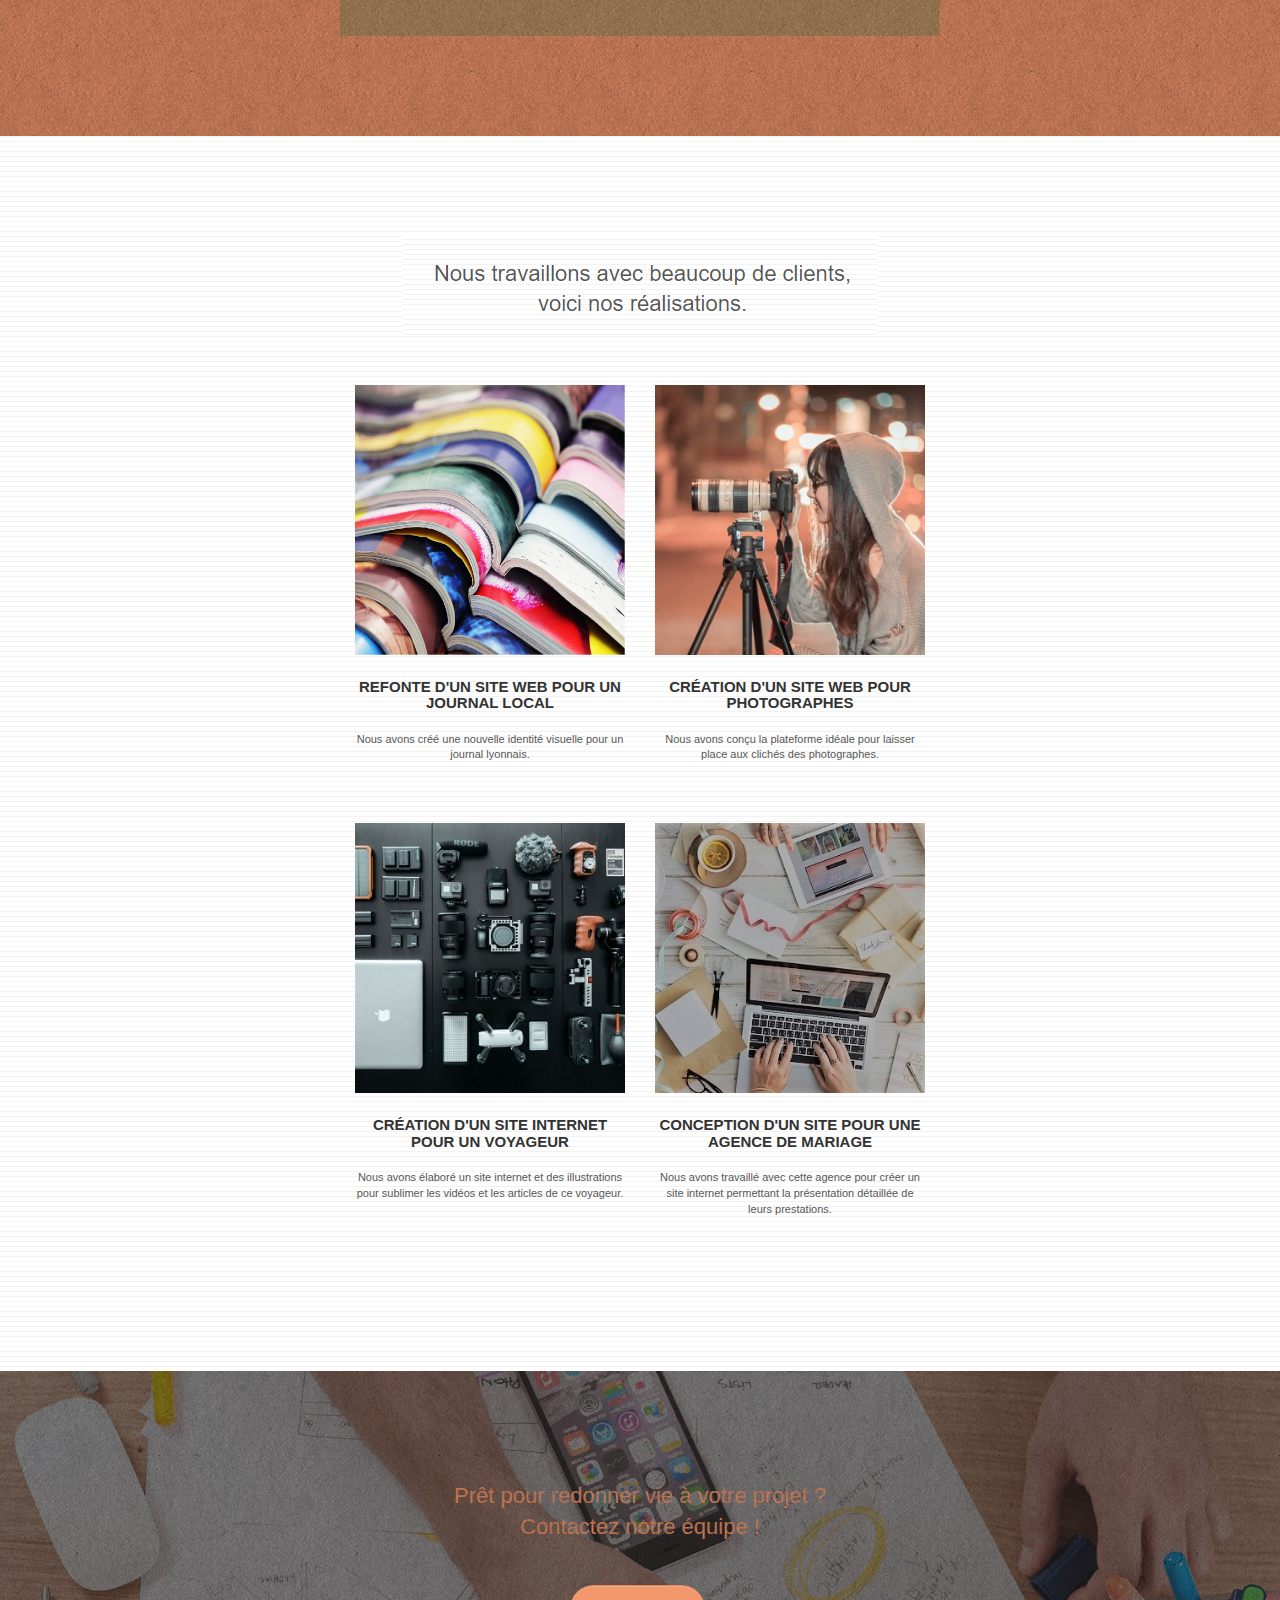
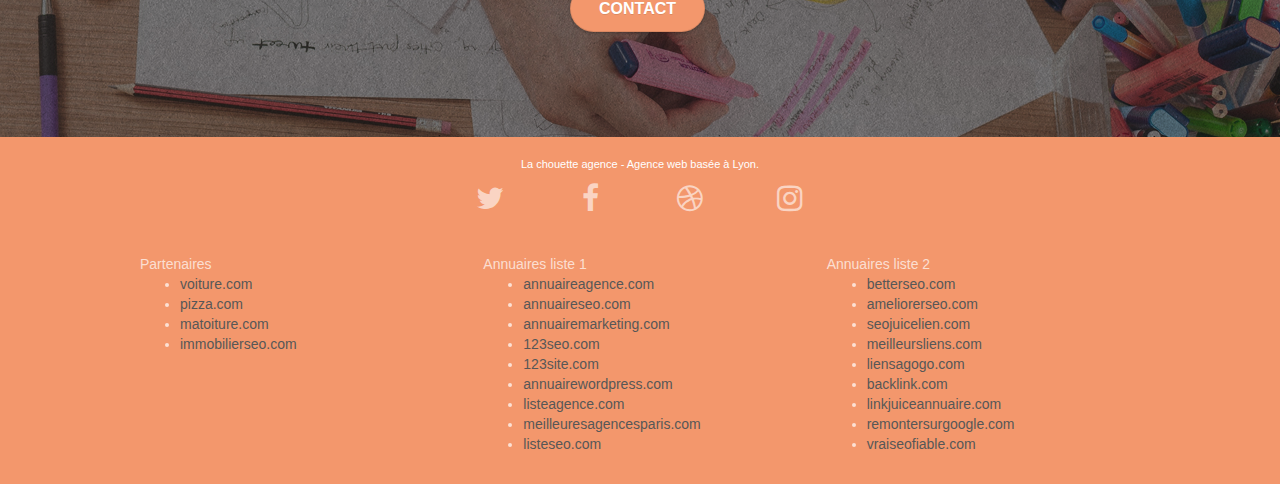
==== commit 069dac3c: "recommandation 9 et 10" ====
--- a/index.html
+++ b/index.html
@@ -12,12 +12,12 @@
 	<link rel="stylesheet" type="text/css" href="./css/font-awesome.css">
 	<link rel="stylesheet" type="text/css" href="./css/et-line.css">
 	
-    
+    <!--SEO parametrage des fichiers javascript-->
 	<script src="./js/jquery-2.1.0.js"></script>
-	<script src="./js/bootstrap.js"></script>
-	<script src="./js/blocs.js"></script>
-	<script src="./js/jquery.touchSwipe.js" defer></script>
-	<script src="./js/gmaps.js"></script>
+	<script async src="./js/bootstrap.js"></script>
+	<script async src="./js/blocs.js"></script>
+	<script async src="./js/jquery.touchSwipe.js"></script>
+	<script async src="./js/gmaps.js"></script>
 
     <title>.</title>
 
@@ -37,9 +37,9 @@
 
 		<nav class="navbar row">
 			<div class="navbar-header">
-				<div class="keywords" style="color:#cccccc;font-size:1px;">Agence web à paris, stratégie web, web design, illustrations, design de site web, site web, web, internet, site internet, site</div>
+				<div class="keywords" style="color:black;font-size:15px;">Agence web à paris, stratégie web, web design, illustrations, design de site web, site web, web, internet, site internet, site</div>
 				<a class="navbar-brand" href="index.html"><img src="img/la-chouette-agence.png" alt="paris web design logo agence web meilleure agence" height="40" /></a>
-				<div class="keywords" style="color:#cccccc;font-size:1px;">Agence web à paris, stratégie web, web design, illustrations, design de site web, site web, web, internet, site internet, site</div>
+				<div class="keywords" style="color:black;font-size:15px;">Agence web à paris, stratégie web, web design, illustrations, design de site web, site web, web, internet, site internet, site</div>
 				<button id="nav-toggle" type="button" class="ui-navbar-toggle navbar-toggle" data-toggle="collapse" data-target=".navbar-1">
 					<span class="sr-only">Toggle navigation</span><span class="icon-bar"></span><span class="icon-bar"></span><span class="icon-bar"></span>
 				</button>
@@ -179,7 +179,7 @@
 		</div>
 		<div class="row tight-width-whitespace portfolio-row">
 			<div class="col-sm-6">
-				<a href="#" data-lightbox="img/3.bmp" data-gallery-id="gallery-1" data-caption="Création d'un site internet pour un voyageur" data-frame="snapshot-lb"><img src="img/3.bmp" class="img-responsive portfolio-thumb" alt="paris web design logo agence web meilleure agence, Création d'un site web pour voyageur"/></a>
+				<a href="#" data-lightbox="img/3.jpg" data-gallery-id="gallery-1" data-caption="Création d'un site internet pour un voyageur" data-frame="snapshot-lb"><img src="img/3.jpg" class="img-responsive portfolio-thumb" alt="paris web design logo agence web meilleure agence, Création d'un site web pour voyageur"/></a>
 				<h3 class="mg-md text-center">
 					Création d'un site internet pour un voyageur
 				</h3>
@@ -188,7 +188,7 @@
 				</p>
 			</div>
 			<div class="col-sm-6">
-				<a href="#" data-lightbox="img/4.bmp" data-gallery-id="gallery-1" data-caption="Conception d'un site pour une agence de mariage" data-frame="snapshot-lb"><img src="img/4.bmp" class="img-responsive portfolio-thumb" alt="paris web design logo agence web meilleure agence, Création d'un site web pour agence de mariage" /></a>
+				<a href="#" data-lightbox="img/4.jpg" data-gallery-id="gallery-1" data-caption="Conception d'un site pour une agence de mariage" data-frame="snapshot-lb"><img src="img/4.jpg" class="img-responsive portfolio-thumb" alt="paris web design logo agence web meilleure agence, Création d'un site web pour agence de mariage" /></a>
 				<h3 class="mg-md text-center">
 					Conception d'un site pour une agence de mariage
 				</h3>
--- a/style.css
+++ b/style.css
@@ -822,7 +822,7 @@
 }
 
 .bg-presentation {
-    background-image: url("img/image-de-presentation.bmp");
+    background-image: url("img/image-de-presentation.jpg");
 }
 
 @media (max-width: 1024px) {
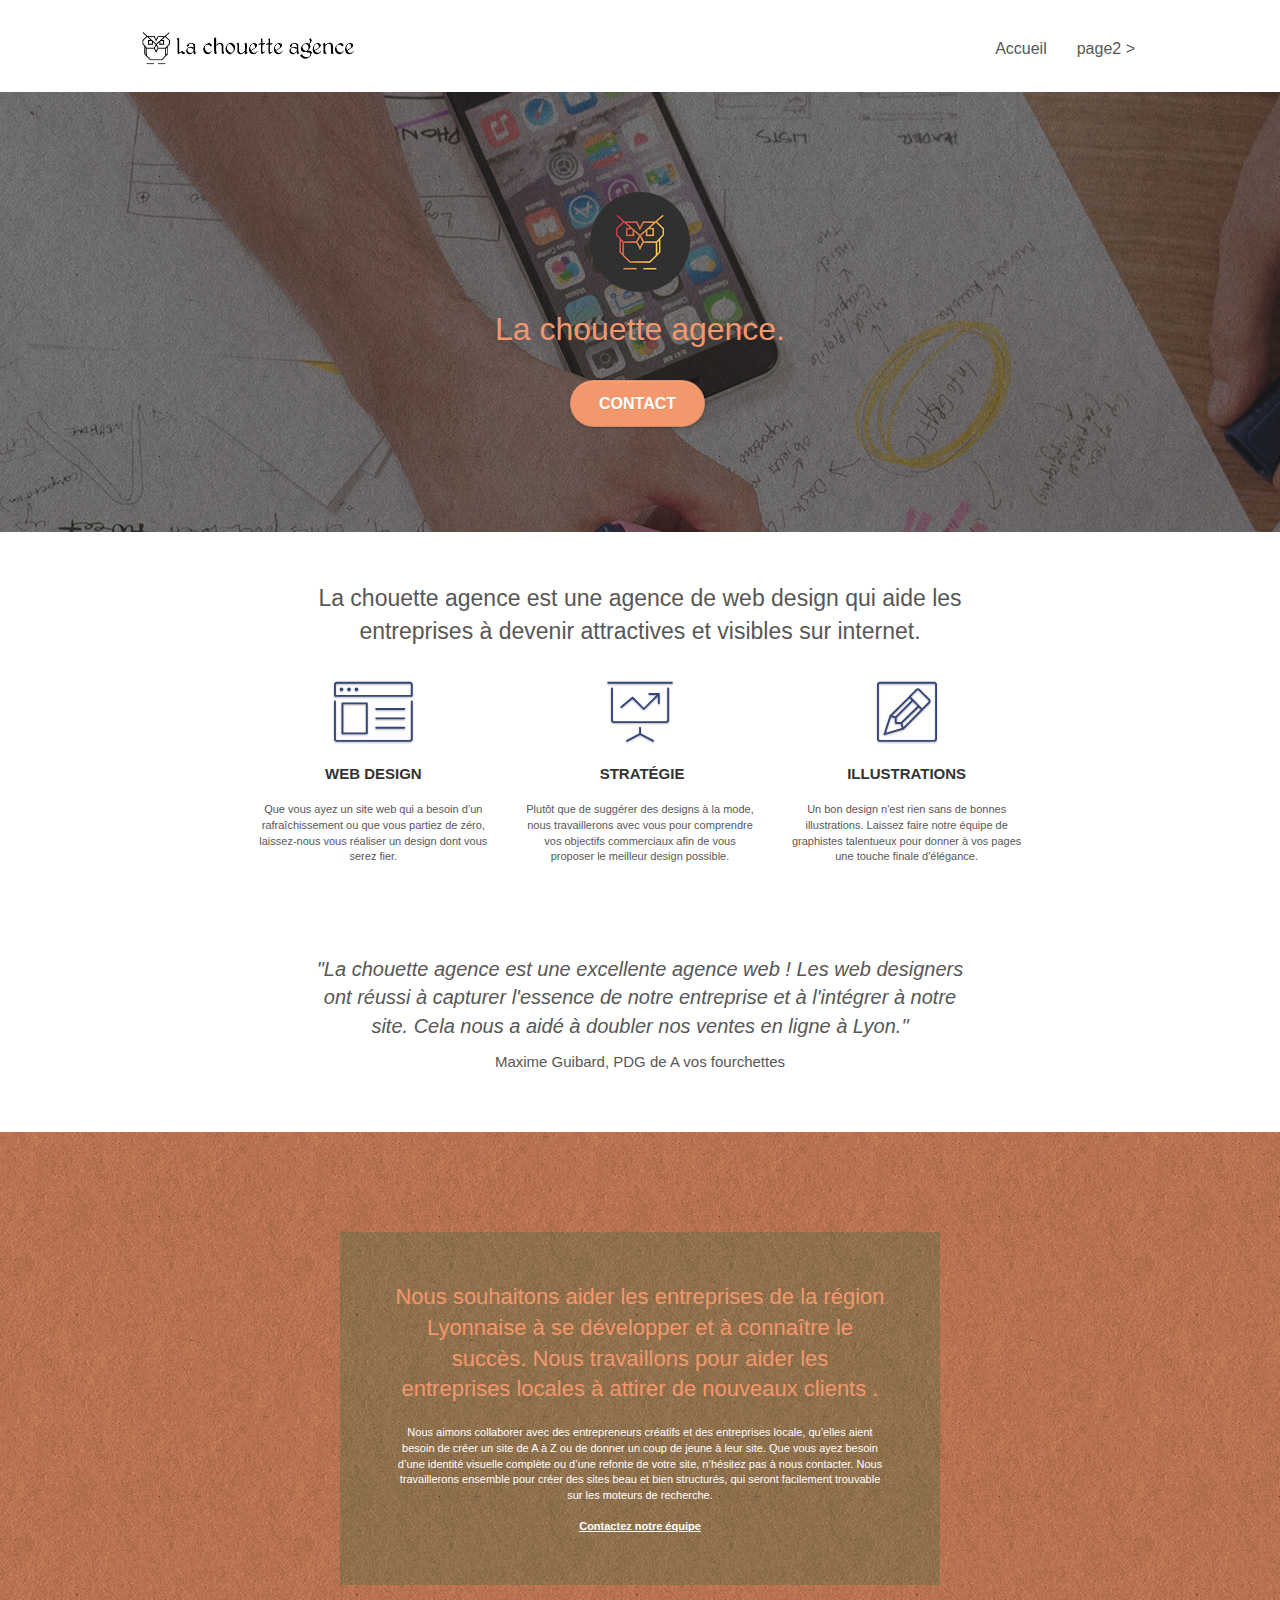
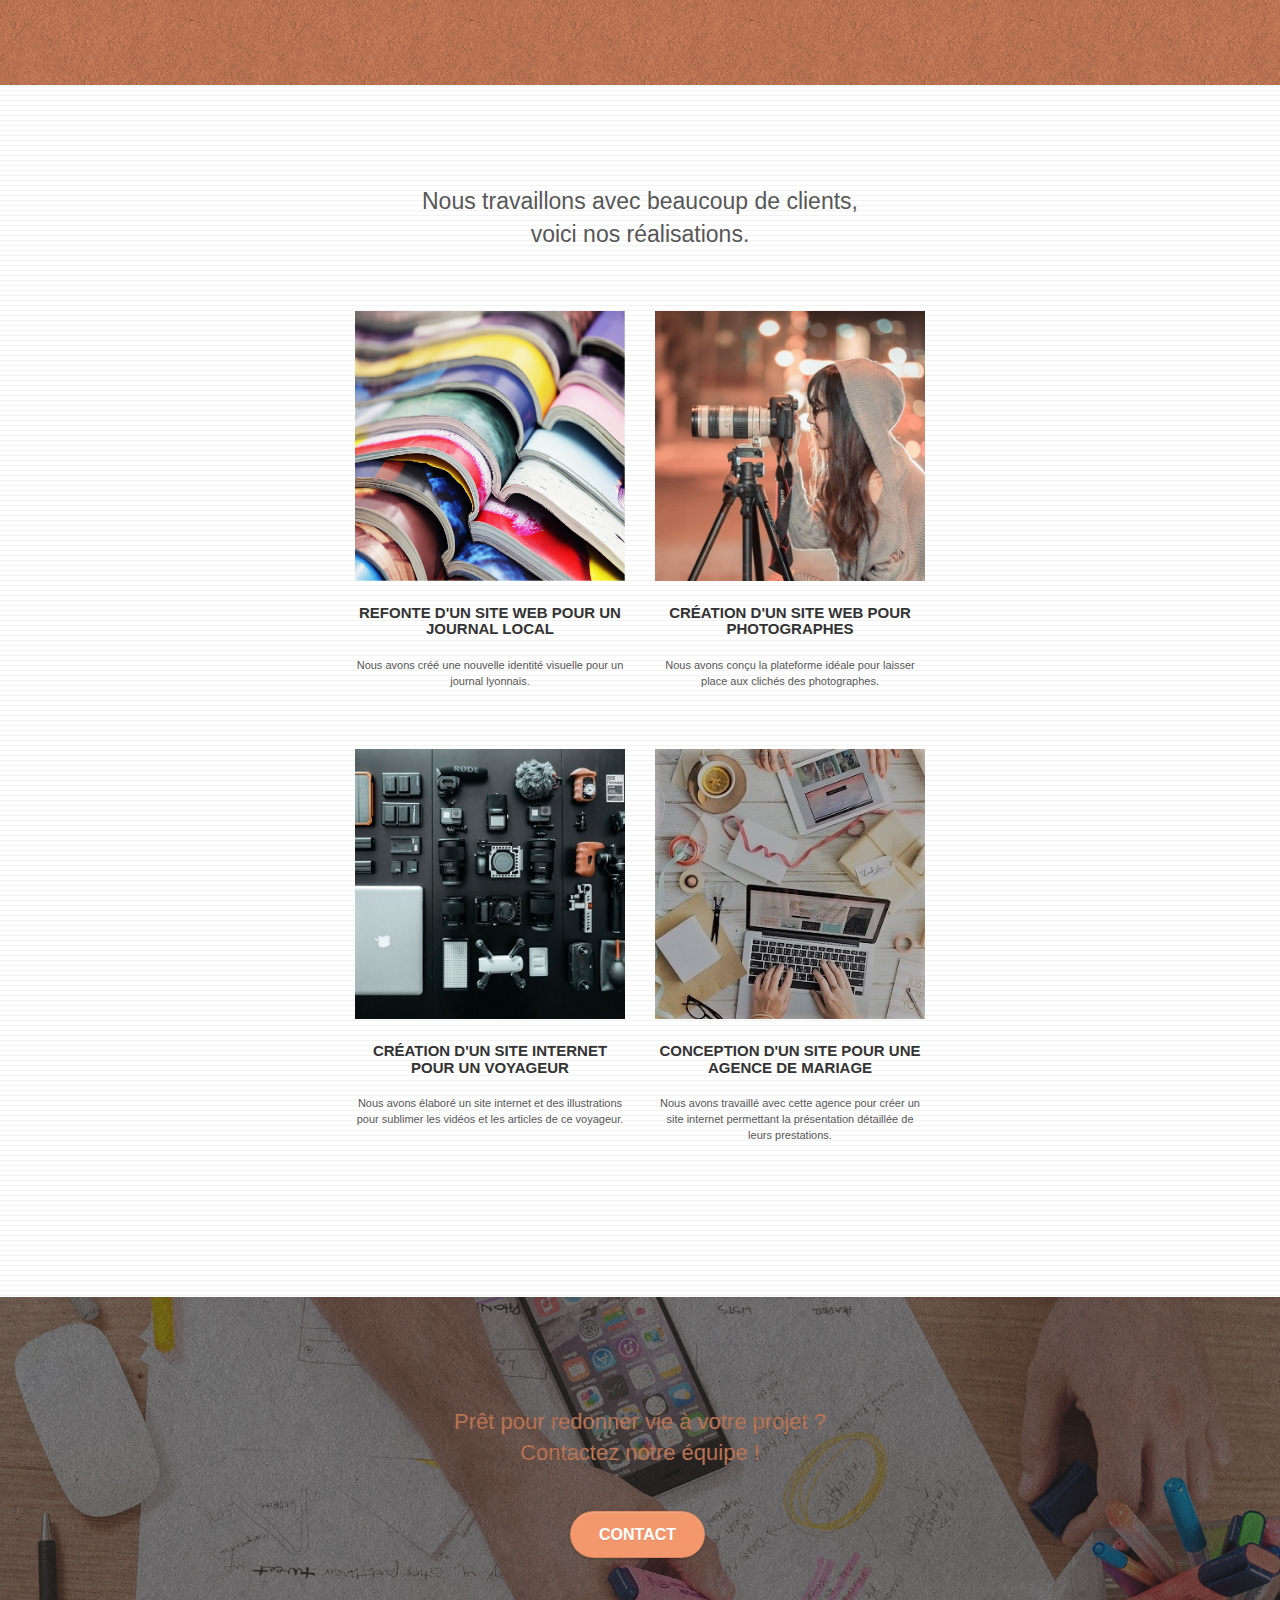
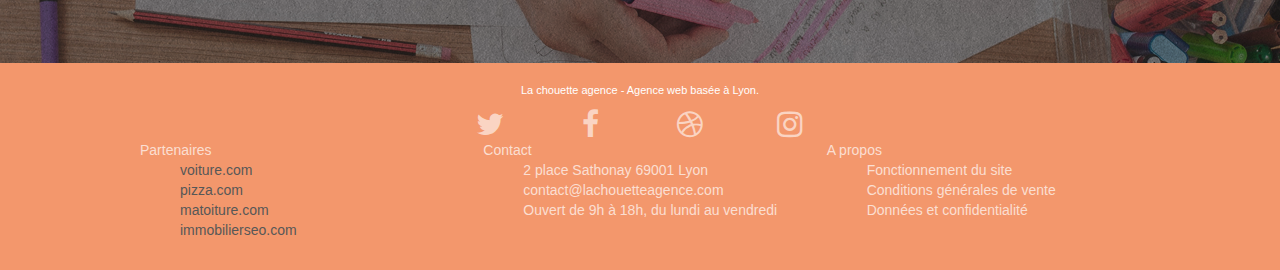
==== commit 0ab8d608: "recommandation 1,2,3 et 6" ====
--- a/index.html
+++ b/index.html
@@ -2,7 +2,7 @@
 <html lang="Default">
 <head>
     <meta charset="utf-8">
-    <meta name="keywords" content="seo, google, site web, site internet, agence design paris, agence design, agence design,agence design,agence design,agence design,agence design,agence design,agence design,agence design">
+    <!--<meta name="keywords" content="seo, google, site web, site internet, agence design paris, agence design, agence design,agence design,agence design,agence design,agence design,agence design,agence design,agence design">-->
     <meta name="description" content="">
     <meta name="viewport" content="width=device-width, initial-scale=1.0, viewport-fit=cover">
     <link rel="shortcut icon" type="image/png" href="favicon.jpg">
@@ -37,9 +37,9 @@
 
 		<nav class="navbar row">
 			<div class="navbar-header">
-				<div class="keywords" style="color:black;font-size:15px;">Agence web à paris, stratégie web, web design, illustrations, design de site web, site web, web, internet, site internet, site</div>
+				<!--<div class="keywords" style="color:black;font-size:15px;">Agence web à paris, stratégie web, web design, illustrations, design de site web, site web, web, internet, site internet, site</div>-->
 				<a class="navbar-brand" href="index.html"><img src="img/la-chouette-agence.png" alt="paris web design logo agence web meilleure agence" height="40" /></a>
-				<div class="keywords" style="color:black;font-size:15px;">Agence web à paris, stratégie web, web design, illustrations, design de site web, site web, web, internet, site internet, site</div>
+				<!--<div class="keywords" style="color:black;font-size:15px;">Agence web à paris, stratégie web, web design, illustrations, design de site web, site web, web, internet, site internet, site</div>-->
 				<button id="nav-toggle" type="button" class="ui-navbar-toggle navbar-toggle" data-toggle="collapse" data-target=".navbar-1">
 					<span class="sr-only">Toggle navigation</span><span class="icon-bar"></span><span class="icon-bar"></span><span class="icon-bar"></span>
 				</button>
@@ -83,8 +83,10 @@
 <div class="bloc bgc-white l-bloc" id="bloc-2-services">
 	<div class="container bloc-md">
 		<div class="row">
-			<div class="col-sm-12 text-center">
-				<img alt="agence web, agence web paris, web design paris, stratégie web" src="img/title.png" />
+			<div class="col-xs-12 col-md-8 col-md-offset-2 text-center">
+				<!--<img alt="agence web, agence web paris, web design paris, stratégie web" src="img/title.png" />A SUPPRIMER-->
+				<p class="textecontenu">La chouette agence est une agence de web design qui aide les entreprises à devenir attractives et visibles sur internet.
+				</p>
 			</div>
 		</div>
 		<div class="row voffset-lg med-width-whitespace">
@@ -124,8 +126,10 @@
 		</div>
 		<div class="row voffset-lg voffset">
 			<div class="col-xs-12 col-md-8 col-md-offset-2 text-center">
-				<img alt="agence web, agence web paris, web design paris, stratégie web" src="img/citation.png" />
-
+				<p class="citation">"La chouette agence est une excellente agence web ! Les web designers ont réussi à capturer l'essence de notre entreprise et à l'intégrer à notre site. Cela nous a aidé à doubler nos ventes en ligne à Lyon."
+				</p>
+				<p class="citation-auteur">Maxime Guibard, PDG de A vos fourchettes</p>
+				<!--<img alt="agence web, agence web paris, web design paris, stratégie web" src="img/citation.png" />A SUPPRIMER-->
 			</div>
 		</div>
 	</div>
@@ -153,8 +157,9 @@
 <div class="bloc bgc-white bg-lines-h2-bg bg-repeat l-bloc" id="bloc-4-portfolio">
 	<div class="container bloc-lg">
 		<div class="row">
-			<div class="col-sm-12 text-center">
-				<img alt="agence web, agence web paris, web design paris, stratégie web" src="img/title2.png" />
+			<div class="col-sm-12 col-md-6 col-md-offset-3 text-center">
+				<!--<img alt="agence web, agence web paris, web design paris, stratégie web" src="img/title2.png" />A SUPPRIMER-->
+				<p class="textecontenu">Nous travaillons avec beaucoup de clients, voici nos réalisations.</p>
 			</div>
 		</div>
 		<div class="row tight-width-whitespace portfolio-row">
@@ -245,7 +250,8 @@
 							<a class="social" href="index.html"><span class="fa fa-instagram icon-md"></span></a>
 						</div>
 					</div>
-					<div class="keywords" style="color:#F3976C;">Agence web à paris, stratégie web, web design, illustrations, design de site web, site web, web, internet, site internet, site</div>
+					<!--recommandation 6-->
+					<!--<div class="keywords" style="color:#F3976C;">Agence web à paris, stratégie web, web design, illustrations, design de site web, site web, web, internet, site internet, site</div>-->
 				</div>
 				<div class="row">
 					<div class="col-sm-4">
@@ -258,31 +264,21 @@
 							</ul>		
 					</div>
 					<div class="col-sm-4">
-						Annuaires liste 1
+						Contact
 						<ul>
-							<li><a href="annuaireagence.com">annuaireagence.com</a></li>
-							<li><a href="annuaireseo.com">annuaireseo.com</a></li>
-							<li><a href="annuairemarketing.com">annuairemarketing.com</a></li>
-							<li><a href="123seoture.com">123seo.com</a></li>
-							<li><a href="123site.com">123site.com</a></li>
-							<li><a href="annuairewordpress.com">annuairewordpress.com</a></li>
-							<li><a href="listeagence.com">listeagence.com</a></li>
-							<li><a href="meilleuresagencesparis.com">meilleuresagencesparis.com</a></li>
-							<li><a href="listeseo.com">listeseo.com</a></li>
+							<li>2 place Sathonay 69001 Lyon</li>
+							<li></li>
+							<li>contact@lachouetteagence.com</li>
+							<li></li>
+							<li>Ouvert de 9h à 18h, du lundi au vendredi</li>
 						</ul>
 					</div>
 					<div class="col-sm-4">
-						Annuaires liste 2
+						A propos
 						<ul>
-							<li><a href="betterseo.com">betterseo.com</a></li>
-							<li><a href="ameliorerseo.com">ameliorerseo.com</a></li>
-							<li><a href="seojuicelien.com">seojuicelien.com</a></li>
-							<li><a href="meilleursliens.com">meilleursliens.com</a></li>
-							<li><a href="liensagogo.com">liensagogo.com</a></li>
-							<li><a href="backlink.com">backlink.com</a></li>
-							<li><a href="linkjuiceannuaire.com">linkjuiceannuaire.com</a></li>
-							<li><a href="remontersurgoogle.com">remontersurgoogle.com</a></li>
-							<li><a href="vraiseofiable.com">vraiseofiable.com</a></li>
+							<li>Fonctionnement du site</li>
+							<li>Conditions générales de vente</li>
+							<li>Données et confidentialité</li>
 						</ul>
 					</div>
 				</div>
--- a/style.css
+++ b/style.css
@@ -825,6 +825,26 @@
     background-image: url("img/image-de-presentation.jpg");
 }
 
+/*Modification suite analyse SEO*/
+
+#bloc-8 ul{
+    list-style-type: none;
+}
+
+.citation{
+    font-size: 2rem;
+    font-style: italic;
+}
+.citation-auteur{
+    font-size: 1.5rem;
+}
+
+.textecontenu{
+    font-size: 2.3rem;
+}
+    
+
+
 @media (max-width: 1024px) {
     .bloc {
         padding-left: 20px;
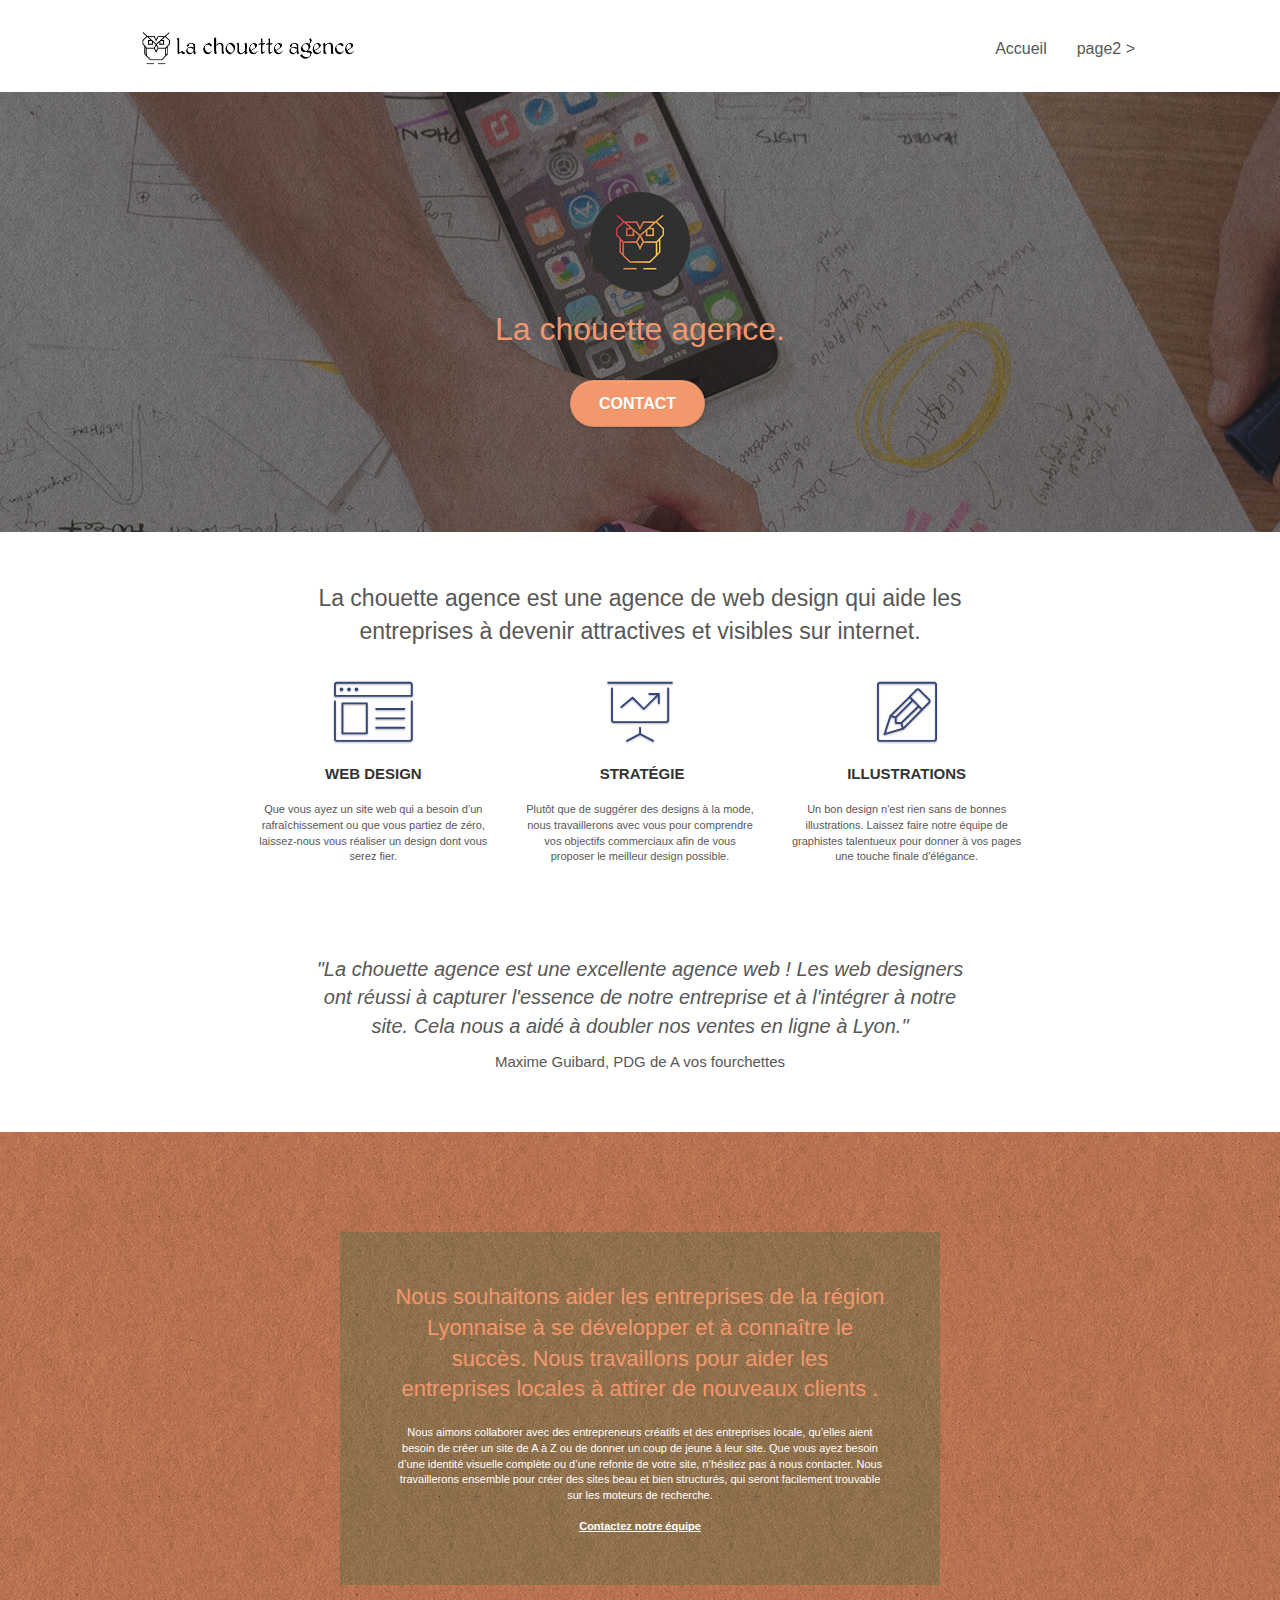
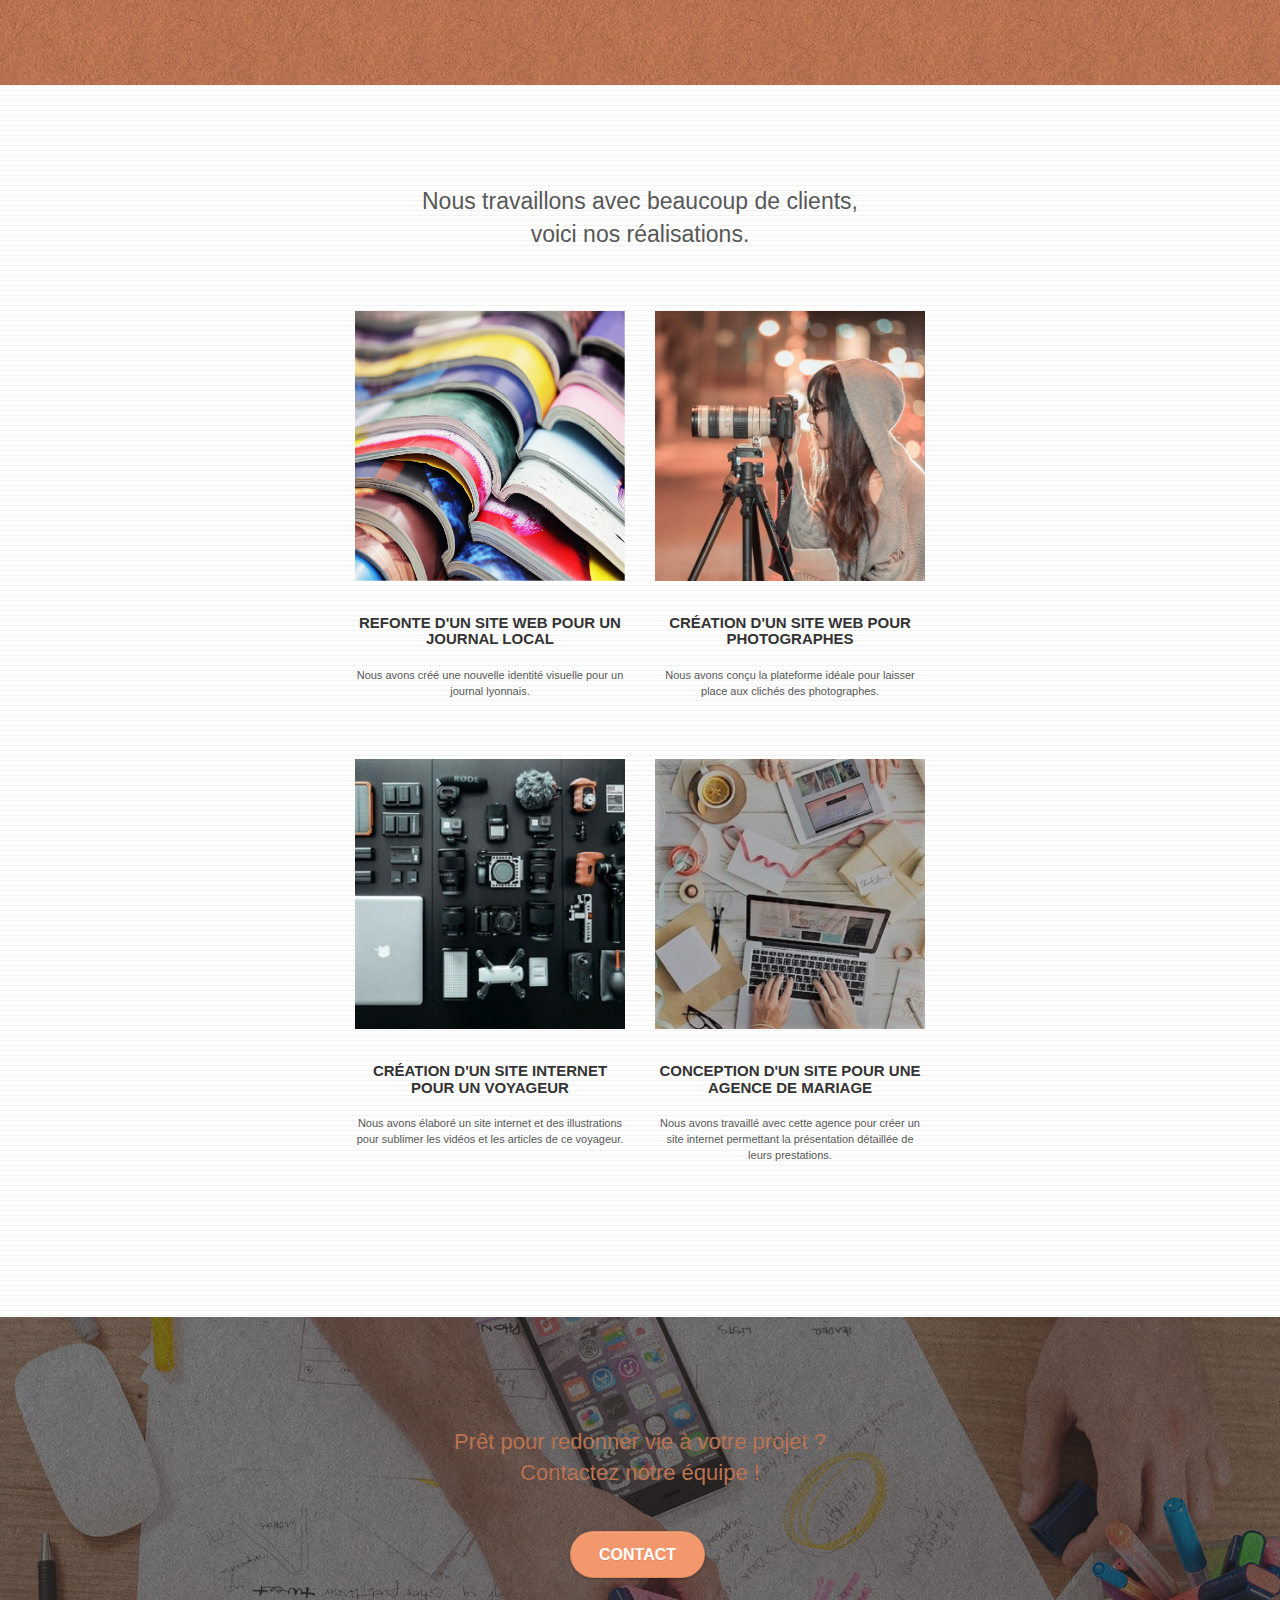
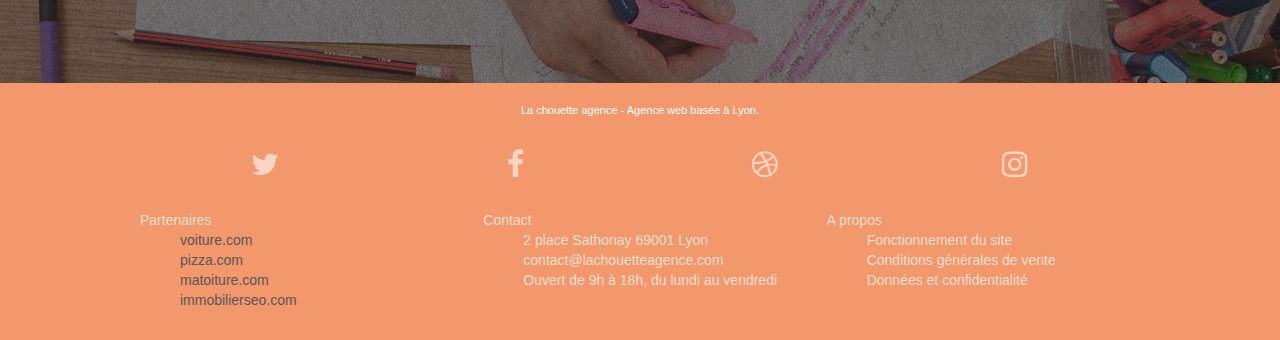
==== commit 4b26567e: "recommandation 4,5,7 et 8" ====
--- a/index.html
+++ b/index.html
@@ -3,7 +3,7 @@
 <head>
     <meta charset="utf-8">
     <!--<meta name="keywords" content="seo, google, site web, site internet, agence design paris, agence design, agence design,agence design,agence design,agence design,agence design,agence design,agence design,agence design">-->
-    <meta name="description" content="">
+    <meta name="description" content="La meilleure entreprise webdesign de Lyon qui aide les entreprises à devenir attractives et visibles sur internet">
     <meta name="viewport" content="width=device-width, initial-scale=1.0, viewport-fit=cover">
     <link rel="shortcut icon" type="image/png" href="favicon.jpg">
     
@@ -19,7 +19,7 @@
 	<script async src="./js/jquery.touchSwipe.js"></script>
 	<script async src="./js/gmaps.js"></script>
 
-    <title>.</title>
+    <title>L'entreprise webdesign de votre succès sur Lyon</title>
 
     
 <!-- Analytics -->
@@ -38,7 +38,7 @@
 		<nav class="navbar row">
 			<div class="navbar-header">
 				<!--<div class="keywords" style="color:black;font-size:15px;">Agence web à paris, stratégie web, web design, illustrations, design de site web, site web, web, internet, site internet, site</div>-->
-				<a class="navbar-brand" href="index.html"><img src="img/la-chouette-agence.png" alt="paris web design logo agence web meilleure agence" height="40" /></a>
+				<a class="navbar-brand" href="index.html"><img src="img/la-chouette-agence.png" alt="logo de l'entreprise la chouette agence" height="40" /></a>
 				<!--<div class="keywords" style="color:black;font-size:15px;">Agence web à paris, stratégie web, web design, illustrations, design de site web, site web, web, internet, site internet, site</div>-->
 				<button id="nav-toggle" type="button" class="ui-navbar-toggle navbar-toggle" data-toggle="collapse" data-target=".navbar-1">
 					<span class="sr-only">Toggle navigation</span><span class="icon-bar"></span><span class="icon-bar"></span><span class="icon-bar"></span>
@@ -164,7 +164,7 @@
 		</div>
 		<div class="row tight-width-whitespace portfolio-row">
 			<div class="col-sm-6">
-				<a href="#" data-lightbox="img/1.jpg" data-gallery-id="gallery-1" data-caption="Refonte d'un site web pour un journal local" data-frame="snapshot-lb"><img src="img/1.jpg" alt="paris web design logo agence web meilleure agence et refonte site web journal" class="img-responsive portfolio-thumb" /></a>
+				<a href="#" data-lightbox="img/1.jpg" data-gallery-id="gallery-1" data-caption="Refonte d'un site web pour un journal local" data-frame="snapshot-lb"><img src="img/1.jpg" alt="plusieurs magasines ouvert se chevauchant" class="img-responsive portfolio-thumb" /></a>
 				<h3 class="mg-md text-center">
 					Refonte d'un site web pour un journal local
 				</h3>
@@ -173,7 +173,7 @@
 				</p>
 			</div>
 			<div class="col-sm-6">
-				<a href="#" data-lightbox="img/2.jpg" data-gallery-id="gallery-1" data-caption="Création d'un site web pour photographes" data-frame="snapshot-lb"><img src="img/2.jpg" class="img-responsive portfolio-thumb" alt="paris web design logo agence web meilleure agence, Création d'un site web pour photographes" /></a>
+				<a href="#" data-lightbox="img/2.jpg" data-gallery-id="gallery-1" data-caption="Création d'un site web pour photographes" data-frame="snapshot-lb"><img src="img/2.jpg" class="img-responsive portfolio-thumb" alt="jeune fille prenant une photo avec un appareil sur un trépied" /></a>
 				<h3 class="mg-md text-center">
 					Création d'un site web pour photographes
 				</h3>
@@ -184,7 +184,7 @@
 		</div>
 		<div class="row tight-width-whitespace portfolio-row">
 			<div class="col-sm-6">
-				<a href="#" data-lightbox="img/3.jpg" data-gallery-id="gallery-1" data-caption="Création d'un site internet pour un voyageur" data-frame="snapshot-lb"><img src="img/3.jpg" class="img-responsive portfolio-thumb" alt="paris web design logo agence web meilleure agence, Création d'un site web pour voyageur"/></a>
+				<a href="#" data-lightbox="img/3.jpg" data-gallery-id="gallery-1" data-caption="Création d'un site internet pour un voyageur" data-frame="snapshot-lb"><img src="img/3.jpg" class="img-responsive portfolio-thumb" alt="matériels de pointe pour un voyageur"/></a>
 				<h3 class="mg-md text-center">
 					Création d'un site internet pour un voyageur
 				</h3>
@@ -193,7 +193,7 @@
 				</p>
 			</div>
 			<div class="col-sm-6">
-				<a href="#" data-lightbox="img/4.jpg" data-gallery-id="gallery-1" data-caption="Conception d'un site pour une agence de mariage" data-frame="snapshot-lb"><img src="img/4.jpg" class="img-responsive portfolio-thumb" alt="paris web design logo agence web meilleure agence, Création d'un site web pour agence de mariage" /></a>
+				<a href="#" data-lightbox="img/4.jpg" data-gallery-id="gallery-1" data-caption="Conception d'un site pour une agence de mariage" data-frame="snapshot-lb"><img src="img/4.jpg" class="img-responsive portfolio-thumb" alt="bureau avec scène de préparatif d'un mariage" /></a>
 				<h3 class="mg-md text-center">
 					Conception d'un site pour une agence de mariage
 				</h3>
--- a/style.css
+++ b/style.css
@@ -700,8 +700,11 @@
 }
 
 .social {
-    max-width: 400px;
-    margin: auto auto auto auto;
+    /*max-width: 400px;*/
+    /*margin: auto auto auto auto;*/
+    margin-top: 3rem;
+    margin-bottom: 3rem;
+
 }
 
 h2 {
@@ -842,9 +845,14 @@
 .textecontenu{
     font-size: 2.3rem;
 }
+
+.titrelist{
+    font-size: 1.5rem;
+    margin-bottom: 1.5rem;
+    margin-left: 4rem;
+}
+
     
-
-
 @media (max-width: 1024px) {
     .bloc {
         padding-left: 20px;
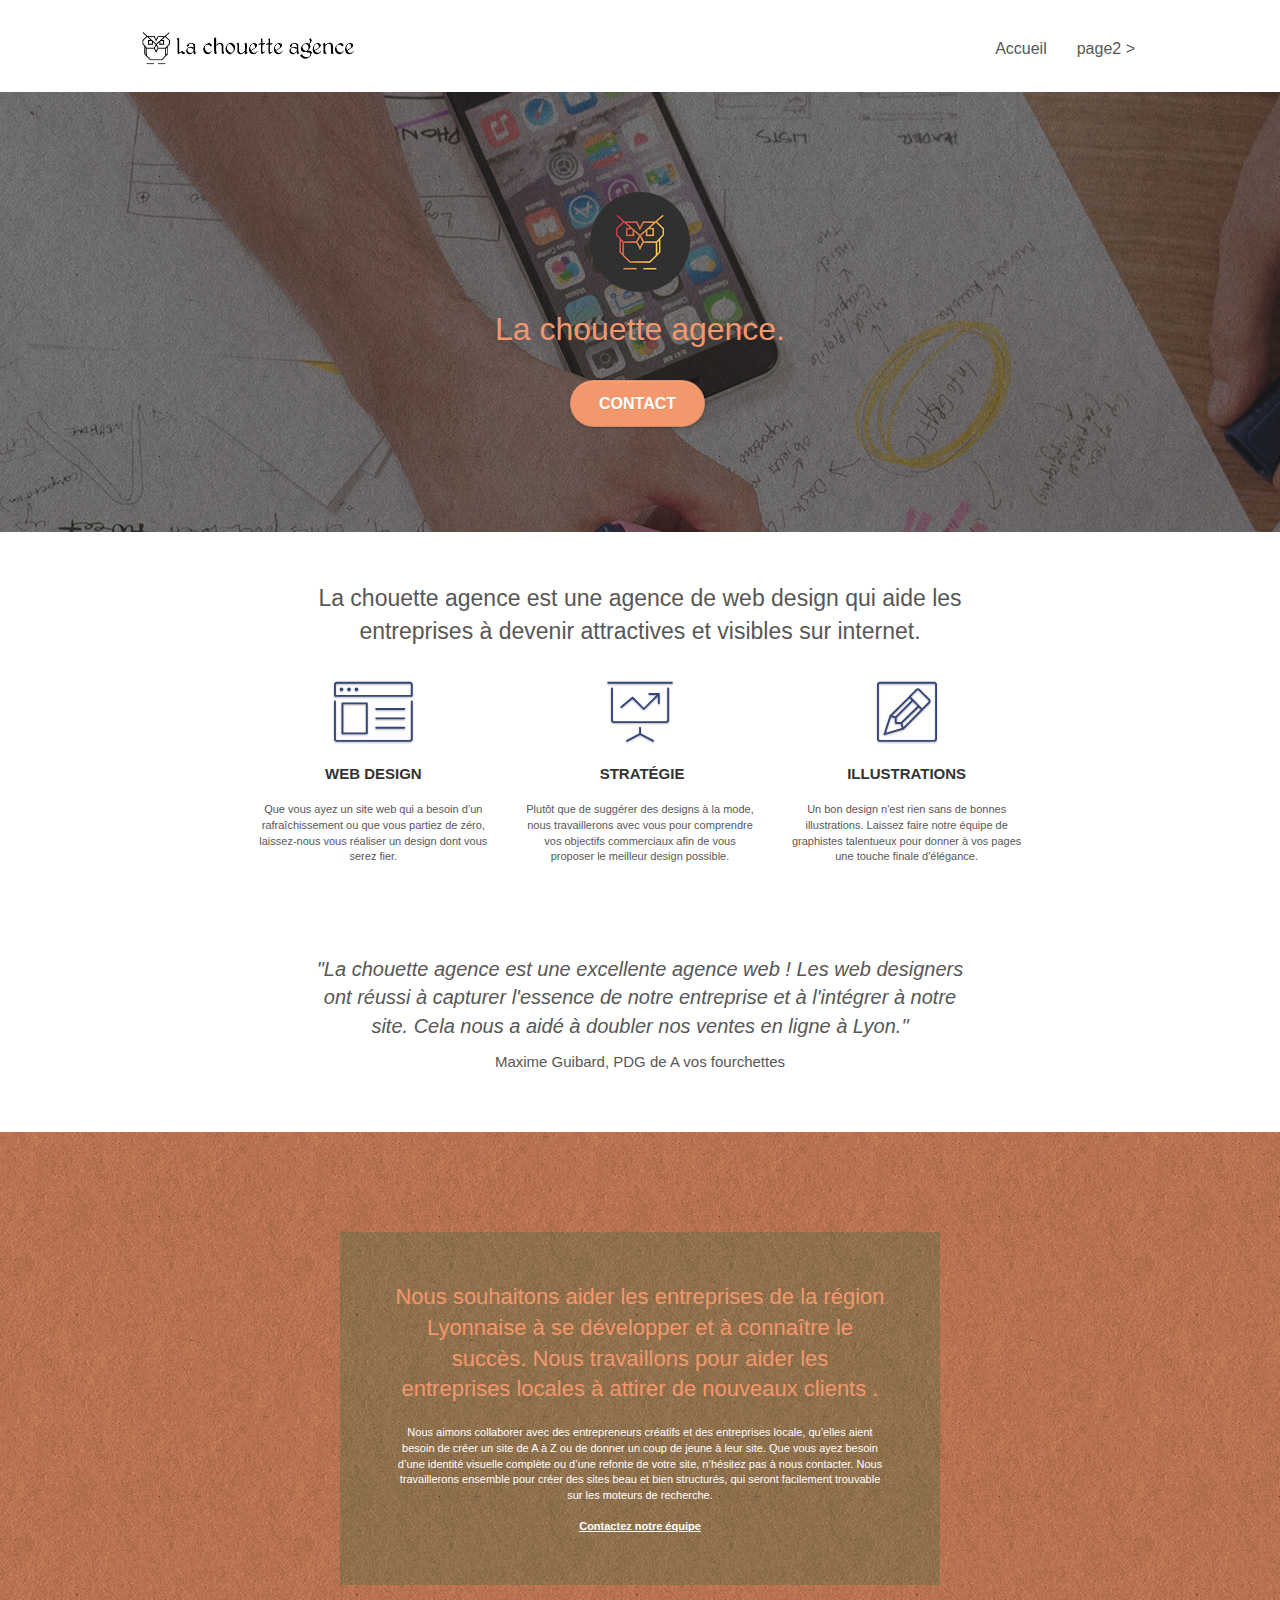
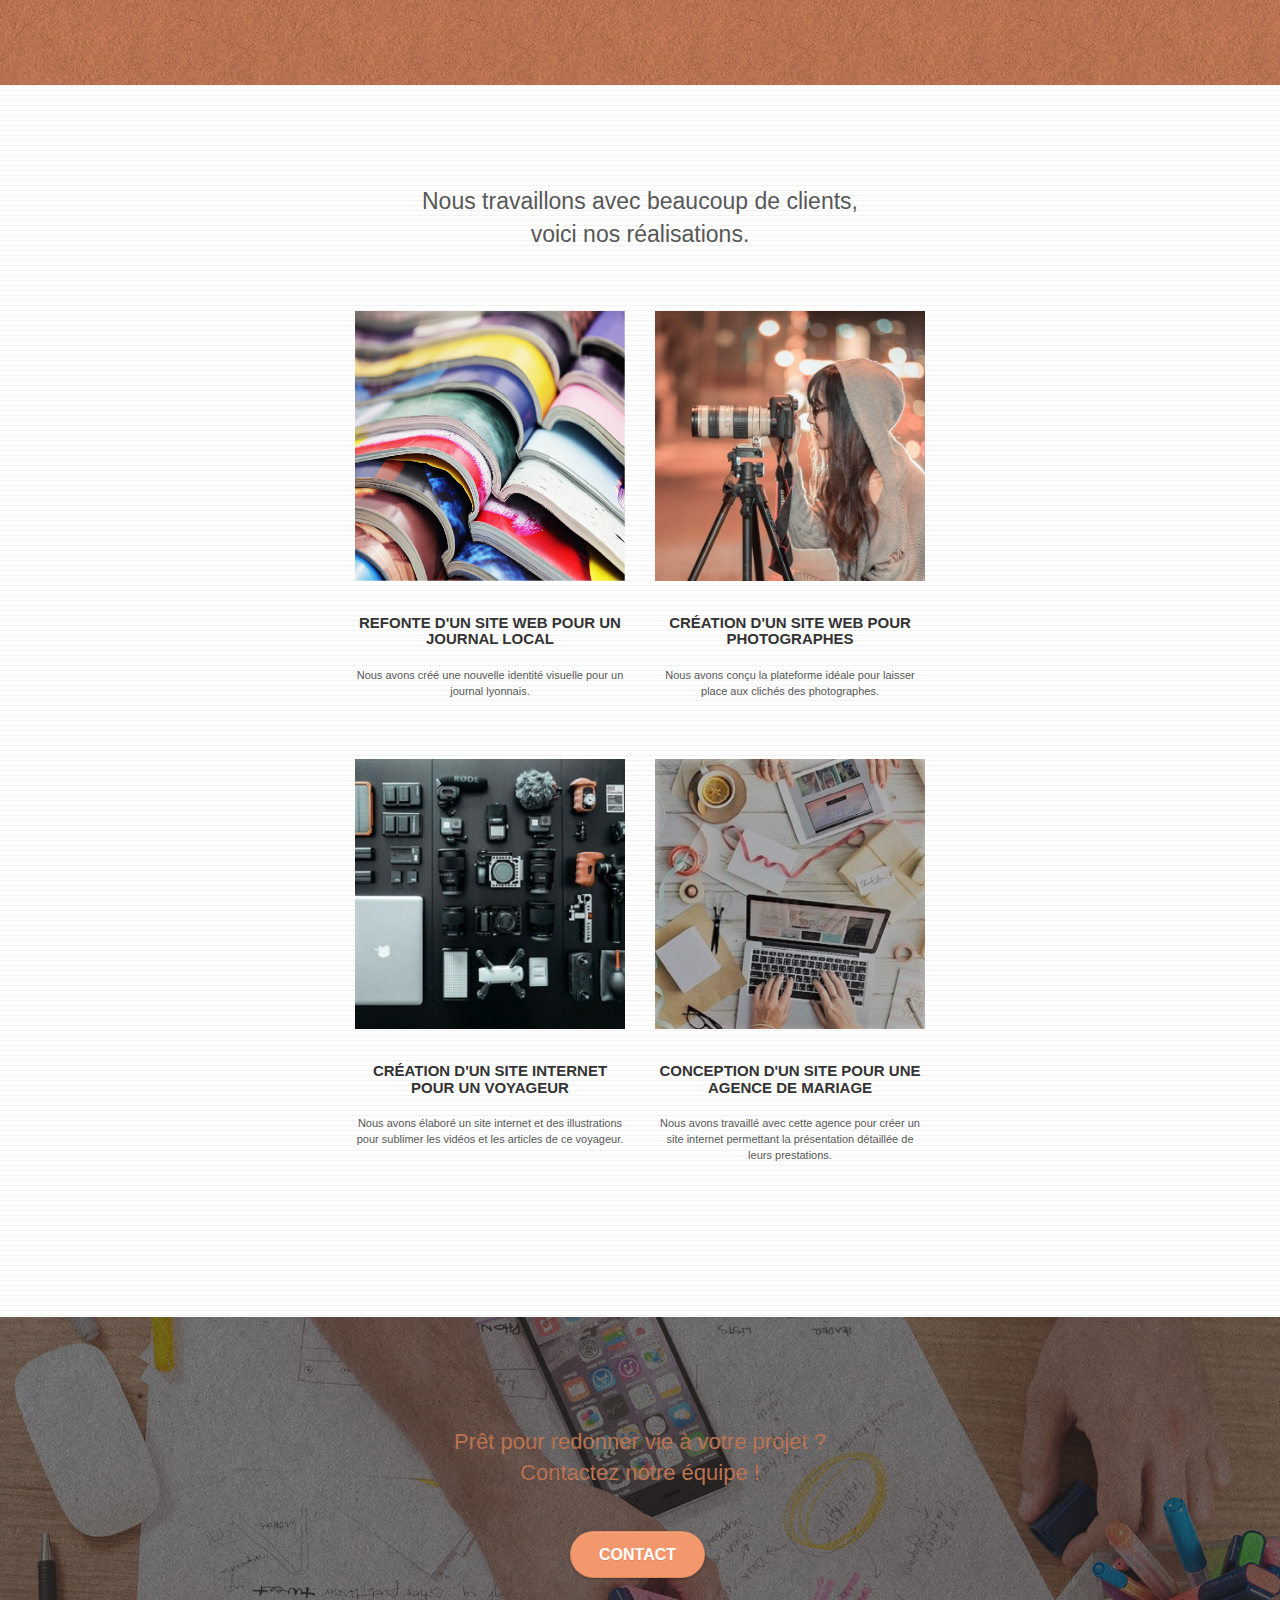
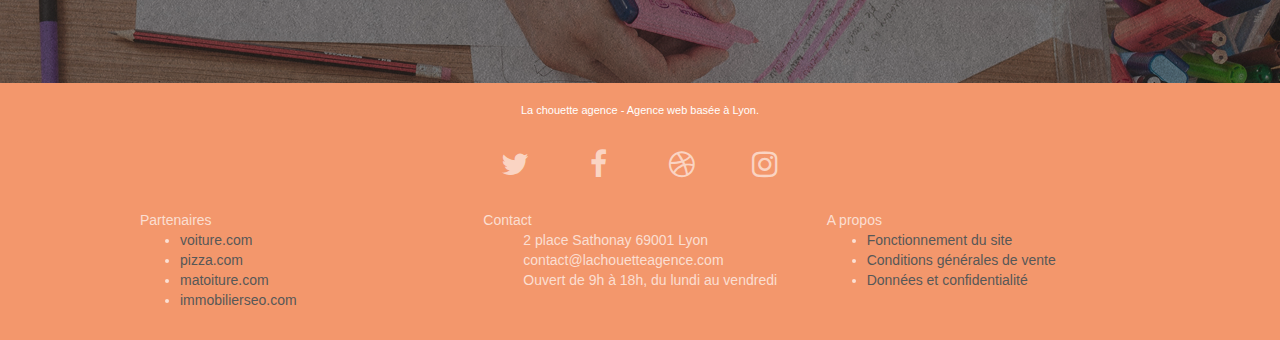
==== commit 0753aa3b: "correction sur le footer + btn page2" ====
--- a/index.html
+++ b/index.html
@@ -1,5 +1,5 @@
 <!doctype html>
-<html lang="Default">
+<html lang="fr">
 <head>
     <meta charset="utf-8">
     <!--<meta name="keywords" content="seo, google, site web, site internet, agence design paris, agence design, agence design,agence design,agence design,agence design,agence design,agence design,agence design,agence design">-->
@@ -221,6 +221,10 @@
 </div>
 <!-- bloc-5-cta END -->
 
+<!-- ScrollToTop Button -->
+<a class="bloc-button btn btn-d scrollToTop" onclick="scrollToTarget('1')"><span class="fa fa-chevron-up"></span></a>
+<!-- ScrollToTop Button END-->
+
 <!-- Footer - bloc-8 -->
 <div class="bloc bgc-atomic-tangerine d-bloc" id="bloc-8">
 	<div class="container bloc-sm">
@@ -229,30 +233,34 @@
 				<p class="text-center white">
 					La chouette agence - Agence web basée à Lyon.<br>
 				</p>
+				
 				<div class="row row-no-gutters social">
-					<div class="col-sm-3">
+					<div class="col-sm-2 col-md-4"></div>
+					<div class="col-sm-2 col-md-1">
 						<div class="text-center">
 							<a class="social" href="index.html"><span class="fa fa-twitter icon-md"></span></a>
 						</div>
 					</div>
-					<div class="col-sm-3">
+					<div class="col-sm-2 col-md-1">
 						<div class="text-center">
 							<a class="social" href="index.html"><span class="fa fa-facebook icon-md"></span></a>
 						</div>
 					</div>
-					<div class="col-sm-3">
+					<div class="col-sm-2 col-md-1">
 						<div class="text-center">
 							<a class="social" href="index.html"><span class="fa fa-dribbble icon-md"></span></a>
 						</div>
 					</div>
-					<div class="col-sm-3">
+					<div class="col-sm-2 col-md-1">
 						<div class="text-center">
 							<a class="social" href="index.html"><span class="fa fa-instagram icon-md"></span></a>
 						</div>
 					</div>
+					<div class="col-sm-2 col-md-4"></div>
+				</div>
 					<!--recommandation 6-->
 					<!--<div class="keywords" style="color:#F3976C;">Agence web à paris, stratégie web, web design, illustrations, design de site web, site web, web, internet, site internet, site</div>-->
-				</div>
+
 				<div class="row">
 					<div class="col-sm-4">
 						Partenaires
@@ -261,24 +269,22 @@
 								<li><a href="pizza.com">pizza.com</a></li>
 								<li><a href="matoiture.com">matoiture.com</a></li>
 								<li><a href="immobilierseo.com">immobilierseo.com</a></li>
-							</ul>		
+							</ul>
 					</div>
 					<div class="col-sm-4">
 						Contact
-						<ul>
+						<ul class="listesans">
 							<li>2 place Sathonay 69001 Lyon</li>
-							<li></li>
 							<li>contact@lachouetteagence.com</li>
-							<li></li>
 							<li>Ouvert de 9h à 18h, du lundi au vendredi</li>
 						</ul>
 					</div>
 					<div class="col-sm-4">
 						A propos
 						<ul>
-							<li>Fonctionnement du site</li>
-							<li>Conditions générales de vente</li>
-							<li>Données et confidentialité</li>
+							<li><a href="#">Fonctionnement du site</a></li>
+							<li><a href="#">Conditions générales de vente</a></li>
+							<li><a href="#">Données et confidentialité</a></li>
 						</ul>
 					</div>
 				</div>
--- a/style.css
+++ b/style.css
@@ -830,7 +830,7 @@
 
 /*Modification suite analyse SEO*/
 
-#bloc-8 ul{
+.listesans{
     list-style-type: none;
 }
 
@@ -852,7 +852,6 @@
     margin-left: 4rem;
 }
 
-    
 @media (max-width: 1024px) {
     .bloc {
         padding-left: 20px;
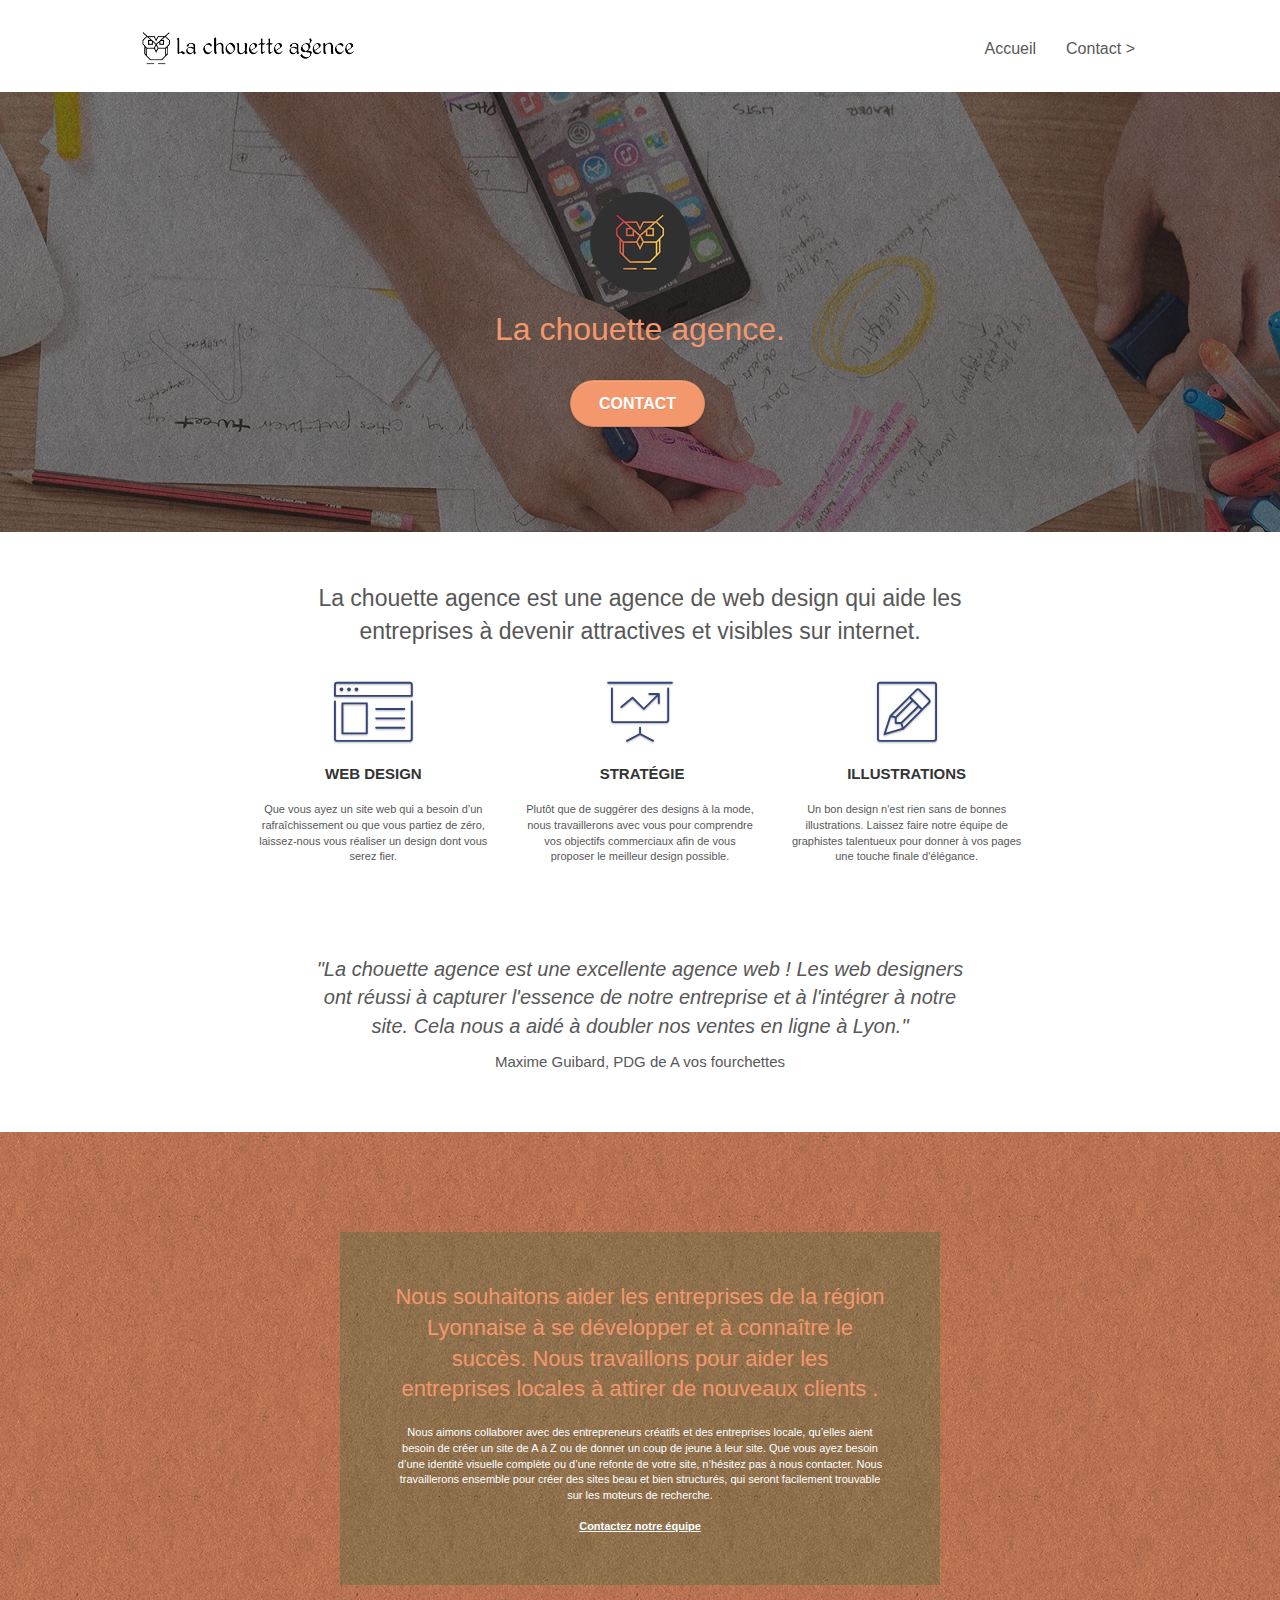
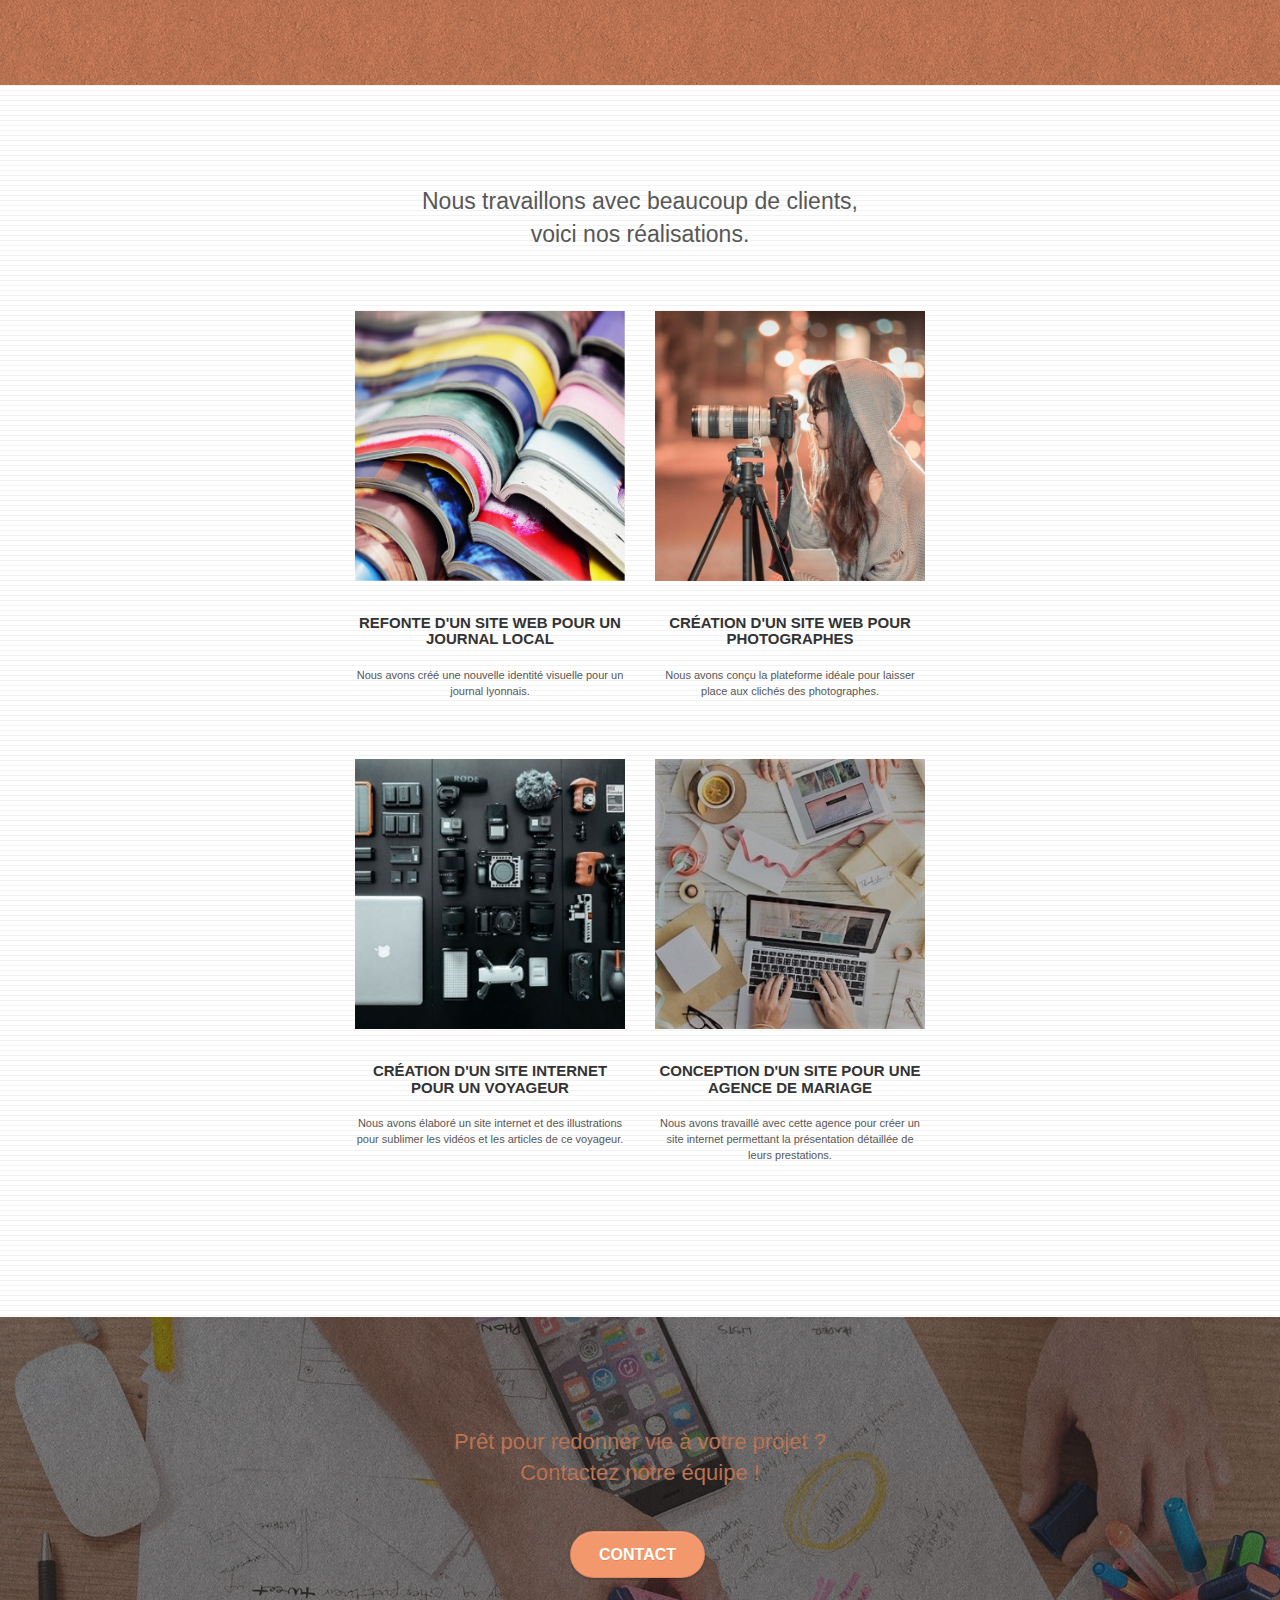
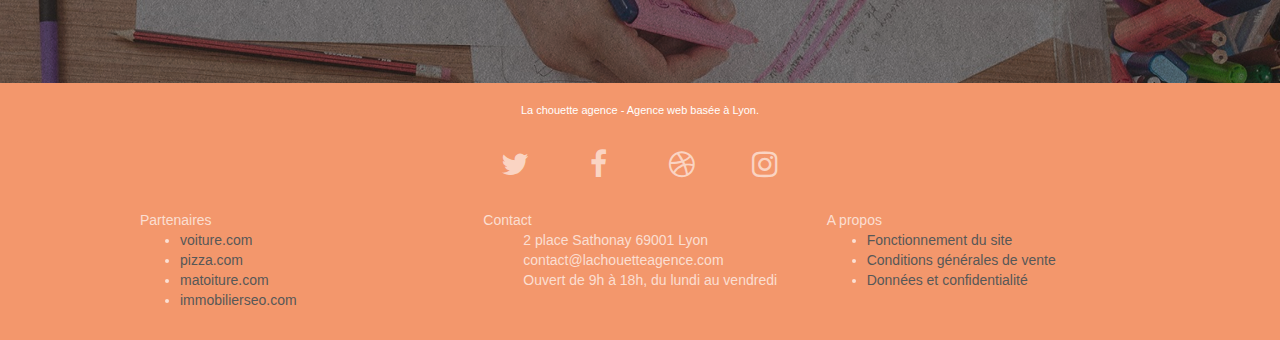
==== commit ceac9c1d: "reduction images et modification titre menu" ====
--- a/index.html
+++ b/index.html
@@ -2,7 +2,6 @@
 <html lang="fr">
 <head>
     <meta charset="utf-8">
-    <!--<meta name="keywords" content="seo, google, site web, site internet, agence design paris, agence design, agence design,agence design,agence design,agence design,agence design,agence design,agence design,agence design">-->
     <meta name="description" content="La meilleure entreprise webdesign de Lyon qui aide les entreprises à devenir attractives et visibles sur internet">
     <meta name="viewport" content="width=device-width, initial-scale=1.0, viewport-fit=cover">
     <link rel="shortcut icon" type="image/png" href="favicon.jpg">
@@ -37,9 +36,7 @@
 
 		<nav class="navbar row">
 			<div class="navbar-header">
-				<!--<div class="keywords" style="color:black;font-size:15px;">Agence web à paris, stratégie web, web design, illustrations, design de site web, site web, web, internet, site internet, site</div>-->
 				<a class="navbar-brand" href="index.html"><img src="img/la-chouette-agence.png" alt="logo de l'entreprise la chouette agence" height="40" /></a>
-				<!--<div class="keywords" style="color:black;font-size:15px;">Agence web à paris, stratégie web, web design, illustrations, design de site web, site web, web, internet, site internet, site</div>-->
 				<button id="nav-toggle" type="button" class="ui-navbar-toggle navbar-toggle" data-toggle="collapse" data-target=".navbar-1">
 					<span class="sr-only">Toggle navigation</span><span class="icon-bar"></span><span class="icon-bar"></span><span class="icon-bar"></span>
 				</button>
@@ -52,7 +49,7 @@
 					<li>
 					</li>
 					<li>
-						<a href="page2.html">page2 &gt;</a>
+						<a href="page2.html">Contact &gt;</a>
 					</li>
 				</ul>
 			</div>
@@ -84,7 +81,6 @@
 	<div class="container bloc-md">
 		<div class="row">
 			<div class="col-xs-12 col-md-8 col-md-offset-2 text-center">
-				<!--<img alt="agence web, agence web paris, web design paris, stratégie web" src="img/title.png" />A SUPPRIMER-->
 				<p class="textecontenu">La chouette agence est une agence de web design qui aide les entreprises à devenir attractives et visibles sur internet.
 				</p>
 			</div>
@@ -129,7 +125,6 @@
 				<p class="citation">"La chouette agence est une excellente agence web ! Les web designers ont réussi à capturer l'essence de notre entreprise et à l'intégrer à notre site. Cela nous a aidé à doubler nos ventes en ligne à Lyon."
 				</p>
 				<p class="citation-auteur">Maxime Guibard, PDG de A vos fourchettes</p>
-				<!--<img alt="agence web, agence web paris, web design paris, stratégie web" src="img/citation.png" />A SUPPRIMER-->
 			</div>
 		</div>
 	</div>
@@ -158,7 +153,6 @@
 	<div class="container bloc-lg">
 		<div class="row">
 			<div class="col-sm-12 col-md-6 col-md-offset-3 text-center">
-				<!--<img alt="agence web, agence web paris, web design paris, stratégie web" src="img/title2.png" />A SUPPRIMER-->
 				<p class="textecontenu">Nous travaillons avec beaucoup de clients, voici nos réalisations.</p>
 			</div>
 		</div>
@@ -258,8 +252,6 @@
 					</div>
 					<div class="col-sm-2 col-md-4"></div>
 				</div>
-					<!--recommandation 6-->
-					<!--<div class="keywords" style="color:#F3976C;">Agence web à paris, stratégie web, web design, illustrations, design de site web, site web, web, internet, site internet, site</div>-->
 
 				<div class="row">
 					<div class="col-sm-4">
--- a/style.css
+++ b/style.css
@@ -875,13 +875,13 @@
     }
 }
 
-@media only screen and (min-device-width: 768px) and (max-device-width: 1024px) and (orientation: landscape) {
+@media only screen and (min-width: 768px) and (max-width: 1024px) and (orientation: landscape) {
     .b-parallax {
         background-attachment: scroll;
     }
 }
 
-@media only screen and (min-device-width: 1024px) and (max-device-width: 1366px) and (-webkit-min-device-pixel-ratio: 1.5) {
+@media only screen and (min-width: 1024px) and (max-width: 1366px) and (-webkit-min-device-pixel-ratio: 1.5) {
     .b-parallax {
         background-attachment: scroll;
     }
@@ -900,8 +900,8 @@
         position: relative;
     }
     .bloc {
-        padding-left: constant(safe-area-inset-left);
-        padding-right: constant(safe-area-inset-right);
+        /*padding-left: constant(safe-area-inset-left);*/
+        /*padding-right: constant(safe-area-inset-right);*/
     }
     .bloc-group,
     .bloc-group .bloc {
@@ -911,8 +911,8 @@
     .bloc-fill-screen .fill-bloc-top-edge,
     .bloc-fill-screen .fill-bloc-bottom-edge {
         padding: 0 20px;
-        padding-left: constant(safe-area-inset-left);
-        padding-right: constant(safe-area-inset-right);
+        /*padding-left: constant(safe-area-inset-left);*/
+        /*padding-right: constant(safe-area-inset-right);*/
     }
 }
 
